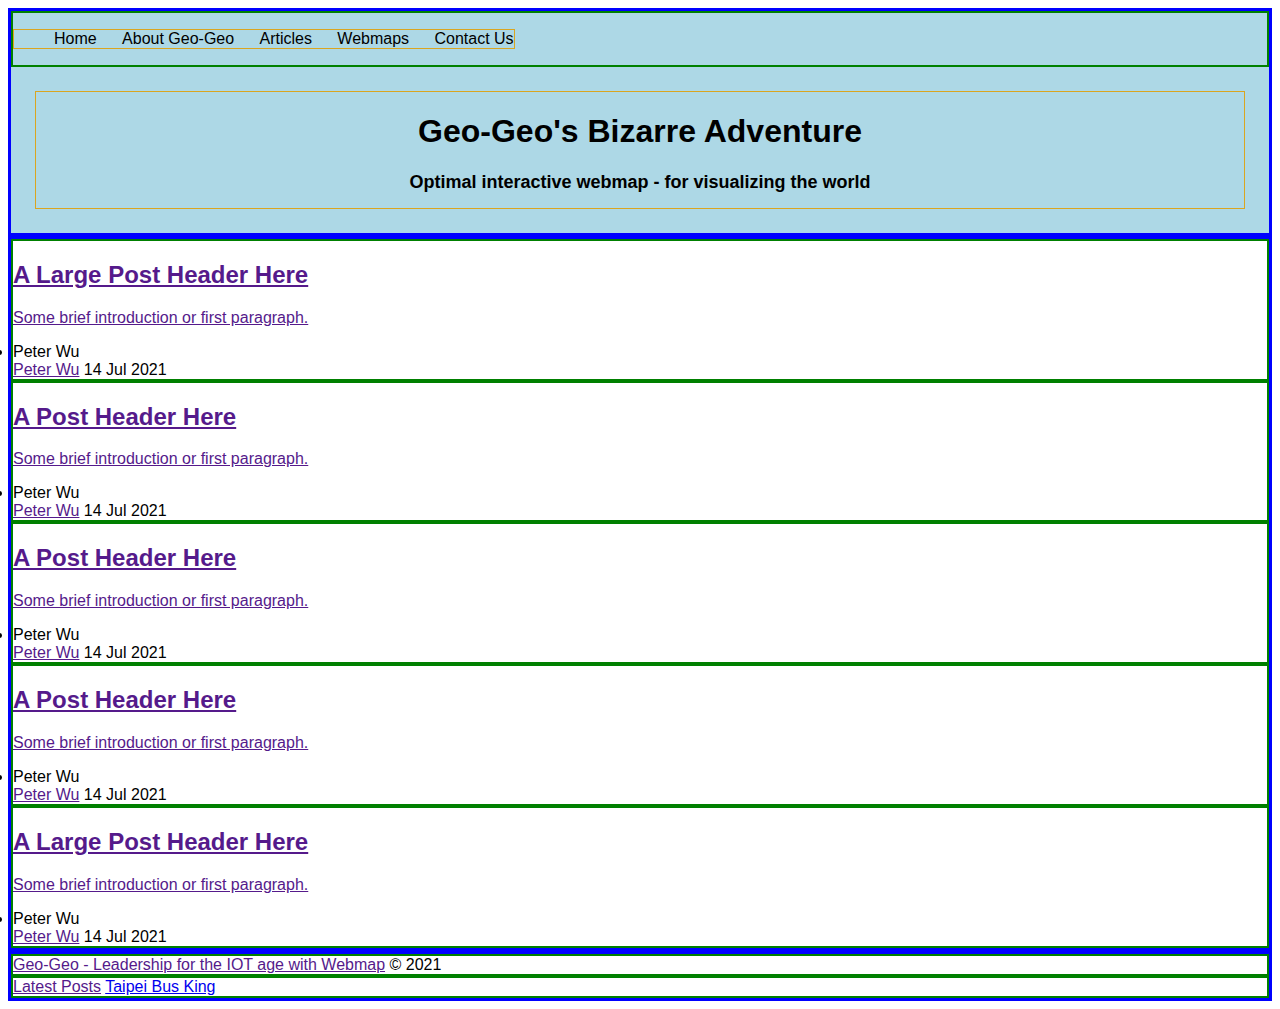
==== project_1/index.html @ 64abdf90 "Style website header" ====
<!DOCTYPE html>
<html lang="en">
<head>
    <meta charset="UTF-8">
    <meta http-equiv="X-UA-Compatible" content="IE=edge">
    <meta name="viewport" content="width=device-width, initial-scale=1.0">
    <title>Geo Painter</title>
    <link href="./style.css" type="text/css" rel="stylesheet">
    <!-- template: https://qstar.ai/--> 
</head>
<body>
    <header class="site-home-header">
        <div class="inner">
            <nav class="site-nav">
                <div class="site-nav-left-wrapper">
                    <ul class="nav">
                        <li>Home</li>
                        <li>About Geo-Geo</li>
                        <li>Articles</li>
                        <li>Webmaps</li>
                        <li>Contact Us</li>
                    </ul>
                </div>
                <div class="site-nav-right-wrapper"></div>
            </nav>
            <div class="site-header-content">
                <h1 class="site-title">
                    Geo-Geo's Bizarre Adventure
                    <!--or: <img src="" alt="" class="site-logo">--> 
                </h1>
                <h2 class="site-description">Optimal interactive webmap - for visualizing the world</h2>
            </div>
        </div>
    </header>
    <main>
        <div class="inner posts">
            <div class="post-feed">
                <article class="post-card post post-card-large">
                    <a href="" class="post-card-image-link"></a>
                    <a href="" class="post-card-content">
                        <a href="" class="post-card-content-link">
                            <header class="post-card-header">
                                <h2>A Large Post Header Here</h2>
                            </header>
                            <section class="post-card-excerpt">
                                <p>Some brief introduction or first paragraph.</p>
                            </section>
                        </a>
                        <footer class="post-card-meta">
                            <ui class="auther-list">
                                <li class="author-list-item">
                                    <div class="auther-name-tooltip">
                                        Peter Wu
                                    </div>
                                </li>
                            </ui>
                            <div class="post-card-byline-content">
                                <span>
                                    <a href="">Peter Wu</a>
                                </span>
                                <span class="post-card-byline-date">
                                    <time datetime="2021-07-14">14 Jul 2021</time>
                                </span>
                            </div>
                        </footer>
                    </a>
                </article>
                <article class="post-card post">
                    <a href="" class="post-card-image-link"></a>
                    <a href="" class="post-card-content">
                        <a href="" class="post-card-content-link">
                            <header class="post-card-header">
                                <h2>A Post Header Here</h2>
                            </header>
                            <section class="post-card-excerpt">
                                <p>Some brief introduction or first paragraph.</p>
                            </section>
                        </a>
                        <footer class="post-card-meta">
                            <ui class="auther-list">
                                <li class="author-list-item">
                                    <div class="auther-name-tooltip">
                                        Peter Wu
                                    </div>
                                </li>
                            </ui>
                            <div class="post-card-byline-content">
                                <span>
                                    <a href="">Peter Wu</a>
                                </span>
                                <span class="post-card-byline-date">
                                    <time datetime="2021-07-14">14 Jul 2021</time>
                                </span>
                            </div>
                        </footer>
                    </a>
                </article>
                <article class="post-card post">
                    <a href="" class="post-card-image-link"></a>
                    <a href="" class="post-card-content">
                        <a href="" class="post-card-content-link">
                            <header class="post-card-header">
                                <h2>A Post Header Here</h2>
                            </header>
                            <section class="post-card-excerpt">
                                <p>Some brief introduction or first paragraph.</p>
                            </section>
                        </a>
                        <footer class="post-card-meta">
                            <ui class="auther-list">
                                <li class="author-list-item">
                                    <div class="auther-name-tooltip">
                                        Peter Wu
                                    </div>
                                </li>
                            </ui>
                            <div class="post-card-byline-content">
                                <span>
                                    <a href="">Peter Wu</a>
                                </span>
                                <span class="post-card-byline-date">
                                    <time datetime="2021-07-14">14 Jul 2021</time>
                                </span>
                            </div>
                        </footer>
                    </a>
                </article>
                <article class="post-card post">
                    <a href="" class="post-card-image-link"></a>
                    <a href="" class="post-card-content">
                        <a href="" class="post-card-content-link">
                            <header class="post-card-header">
                                <h2>A Post Header Here</h2>
                            </header>
                            <section class="post-card-excerpt">
                                <p>Some brief introduction or first paragraph.</p>
                            </section>
                        </a>
                        <footer class="post-card-meta">
                            <ui class="auther-list">
                                <li class="author-list-item">
                                    <div class="auther-name-tooltip">
                                        Peter Wu
                                    </div>
                                </li>
                            </ui>
                            <div class="post-card-byline-content">
                                <span>
                                    <a href="">Peter Wu</a>
                                </span>
                                <span class="post-card-byline-date">
                                    <time datetime="2021-07-14">14 Jul 2021</time>
                                </span>
                            </div>
                        </footer>
                    </a>
                </article>
                <article class="post-card post post-card-large">
                    <a href="" class="post-card-image-link"></a>
                    <a href="" class="post-card-content">
                        <a href="" class="post-card-content-link">
                            <header class="post-card-header">
                                <h2>A Large Post Header Here</h2>
                            </header>
                            <section class="post-card-excerpt">
                                <p>Some brief introduction or first paragraph.</p>
                            </section>
                        </a>
                        <footer class="post-card-meta">
                            <ui class="auther-list">
                                <li class="author-list-item">
                                    <div class="auther-name-tooltip">
                                        Peter Wu
                                    </div>
                                </li>
                            </ui>
                            <div class="post-card-byline-content">
                                <span>
                                    <a href="">Peter Wu</a>
                                </span>
                                <span class="post-card-byline-date">
                                    <time datetime="2021-07-14">14 Jul 2021</time>
                                </span>
                            </div>
                        </footer>
                    </a>
                </article>

            </div>
        </div>
    </main>
    <div class="outer site-nav-main"></div>
    <footer class="site-footer outer">
        <div class="site-footer-contet inner">
            <section class="copyright">
                <a href="">Geo-Geo - Leadership for the IOT age with Webmap</a>
                © 2021
            </section>
            <nav class="site-footer nav">
                <a href="">Latest Posts</a>
                <a href="https://shihwen.github.io/bus-accessibility/" target="_blank" rel="noopener">Taipei Bus King</a>
            </nav>
        </div>
    </footer>
</body>
</html>
---- project_1/style.css ----
* {
    font-family: Helvetica, Arial, sans-serif;
    opacity: 1;
    box-sizing: border-box;
  }


header.site-home-header {
    
    border: 3px solid blue;
    background-color: lightblue;

}

nav.site-nav, div.site-header-content {
    border: 2px solid green;
}


ul.nav {
    width: 40%;
    font-size: ;
    border: 1px solid goldenrod;
    display: flex;
    justify-content: space-between;
    list-style-type: none;
}

div.site-header-content {
    display: block;
    border: 1px solid goldenrod;
    margin: 1.5em;
    text-align: center;
}

h2.site-description {
    font-size: 18px;
}




main {
    border: 3px solid blue;
}

article.post-card {
    border: 2px solid green;
}


footer.site-footer {
    border: 3px solid blue;
}

section.copyright, nav.site-footer {
    border: 2px solid green;
}
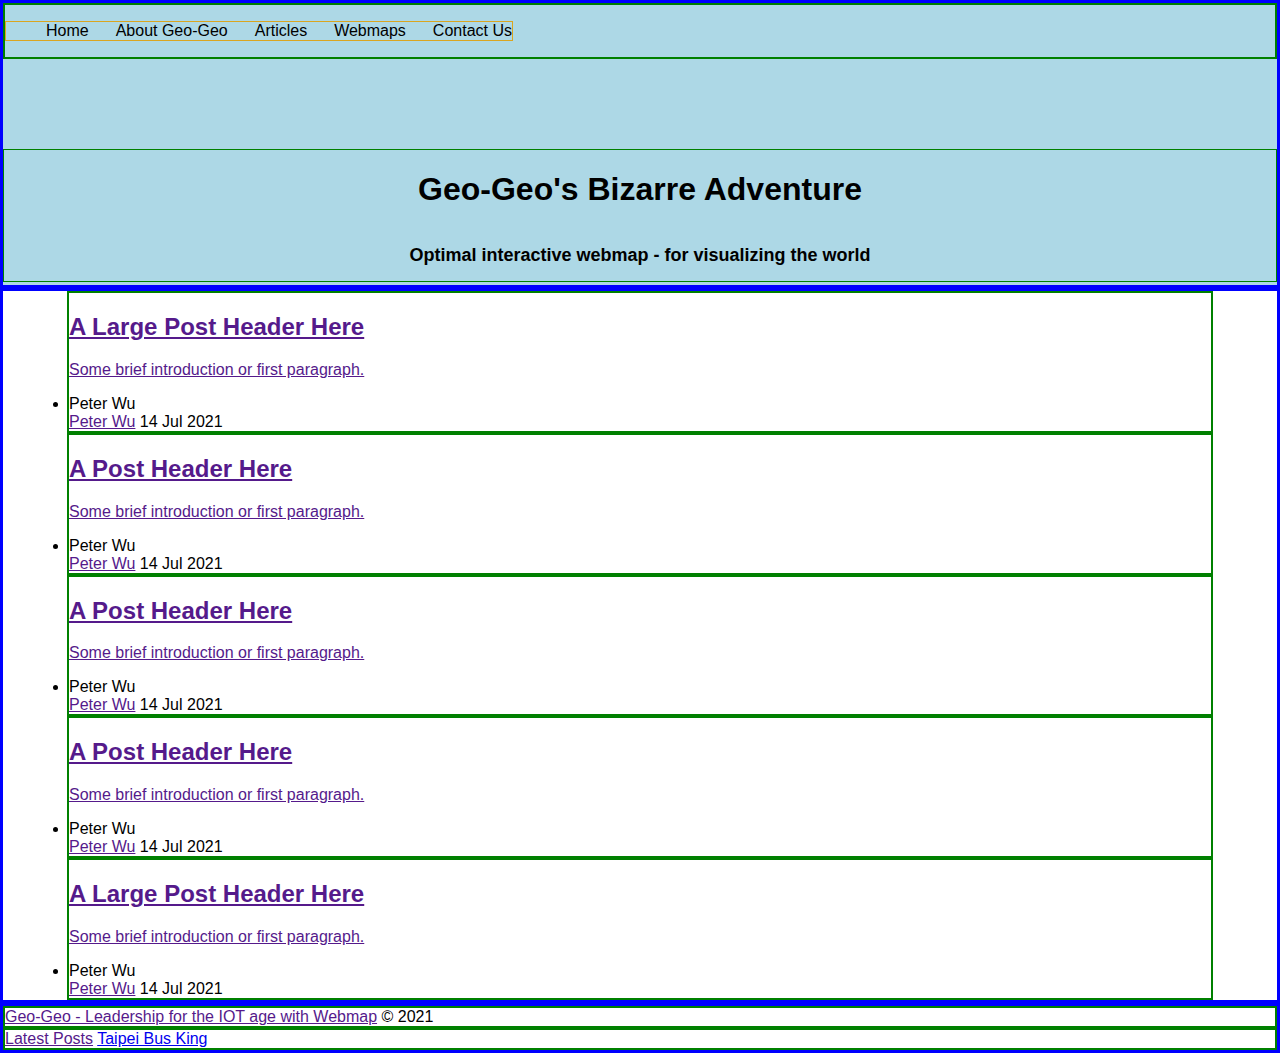
==== commit 73db44db: "feat: Add floating site-nav" ====
--- a/project_1/index.html
+++ b/project_1/index.html
@@ -189,7 +189,20 @@
             </div>
         </div>
     </main>
-    <div class="outer site-nav-main"></div>
+    <div class="outer site-nav-main">
+        <nav class="site-nav">
+            <div class="site-nav-left-wrapper">
+                <ul class="nav">
+                    <li>Home</li>
+                    <li>About Geo-Geo</li>
+                    <li>Articles</li>
+                    <li>Webmaps</li>
+                    <li>Contact Us</li>
+                </ul>
+            </div>
+            <div class="site-nav-right-wrapper"></div>
+        </nav>
+    </div>
     <footer class="site-footer outer">
         <div class="site-footer-contet inner">
             <section class="copyright">
--- a/project_1/style.css
+++ b/project_1/style.css
@@ -2,35 +2,62 @@
     font-family: Helvetica, Arial, sans-serif;
     opacity: 1;
     box-sizing: border-box;
+    z-index: 100;
   }
 
+body {
+    margin: 0;
+}
+
+main {
+    padding: 0 5%;
+}
 
 header.site-home-header {
-    
+    display: block;
+    position: relative;
+    align-items: center;
     border: 3px solid blue;
     background-color: lightblue;
+    height: 18em;
+    z-index: 1000;
 
 }
 
-nav.site-nav, div.site-header-content {
+
+nav.site-nav {
+    width: 100%;
     border: 2px solid green;
+}
+
+div.outer.site-nav-main {
+    width: 100%;
+    background-color: lightgreen;
+    position: fixed;
+    top: 0px;
+    left: 0px;
+    z-index: 100;
 }
 
 
 ul.nav {
     width: 40%;
-    font-size: ;
     border: 1px solid goldenrod;
     display: flex;
     justify-content: space-between;
     list-style-type: none;
 }
 
+
+
+
 div.site-header-content {
-    display: block;
-    border: 1px solid goldenrod;
-    margin: 1.5em;
-    text-align: center;
+    display: flex;
+    flex-direction: column;
+    align-items: center;
+    border: 1px solid green;
+    margin: 10vh 0;
+
 }
 
 h2.site-description {
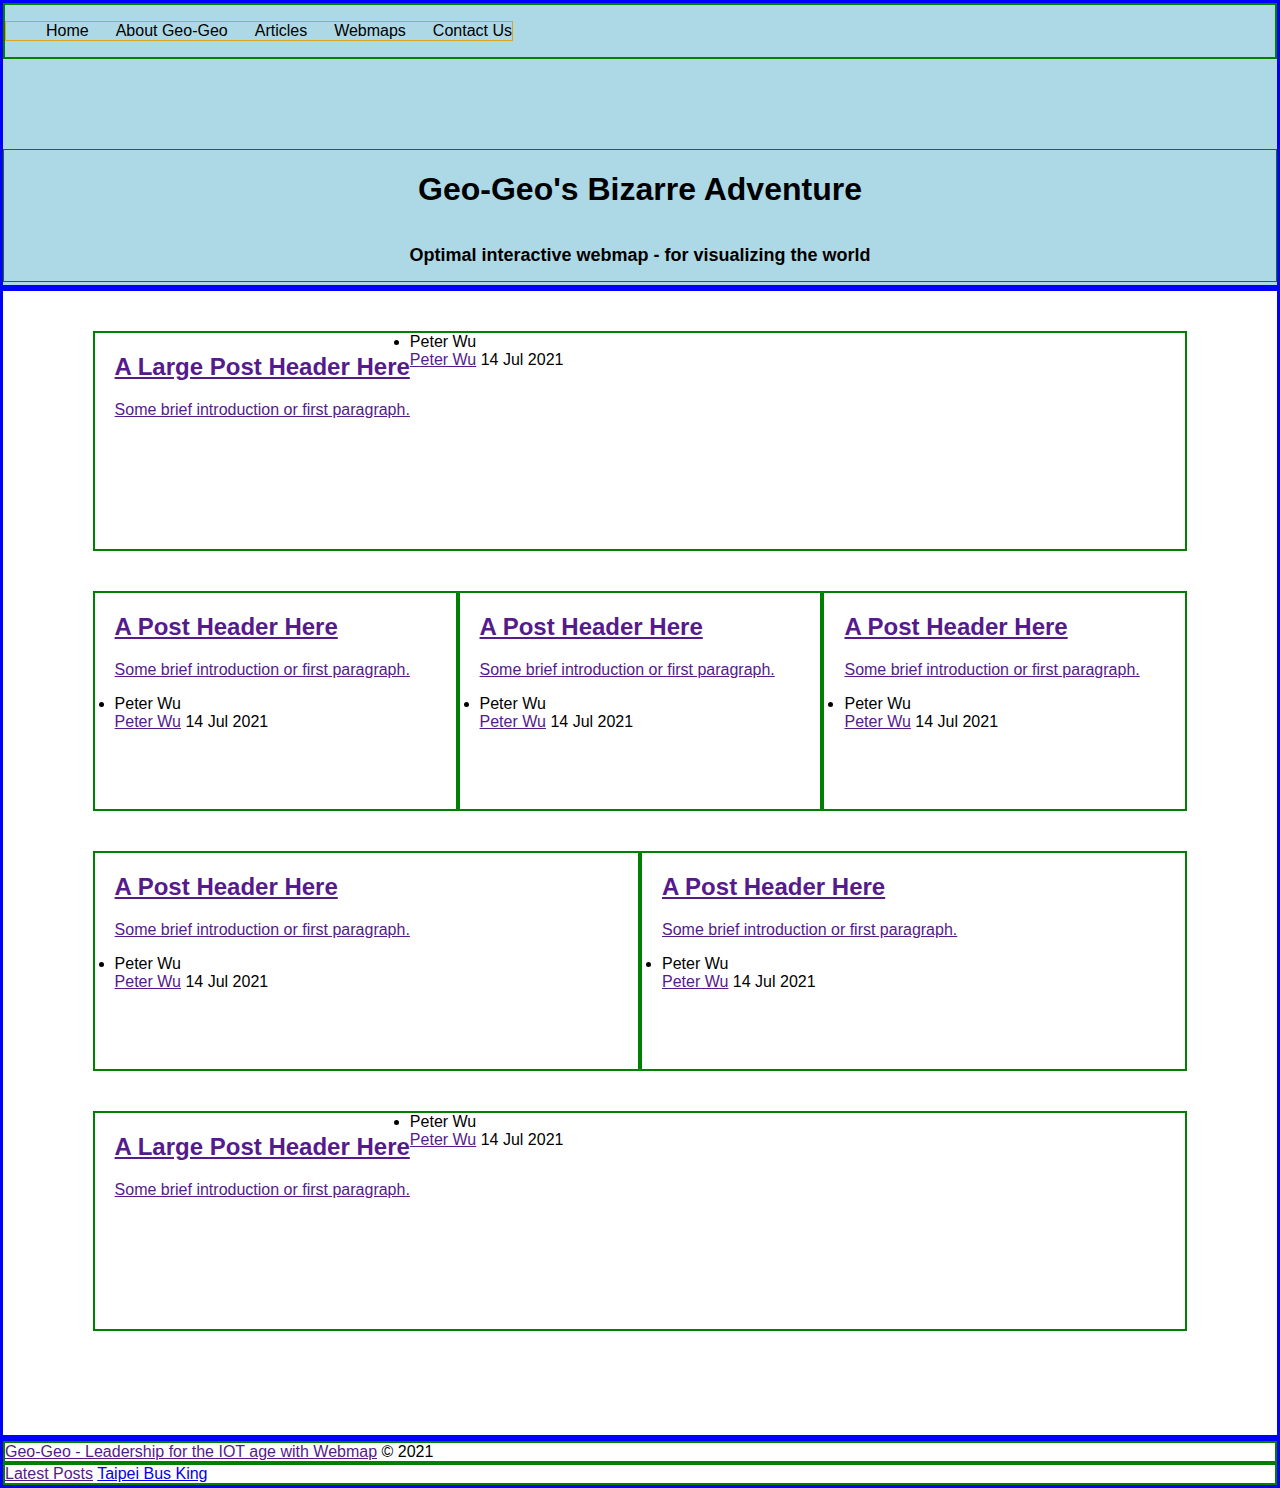
==== commit aa7c57ad: "feat: Main content layout design Blog post layout study with flexbox" ====
--- a/project_1/index.html
+++ b/project_1/index.html
@@ -155,6 +155,66 @@
                         </footer>
                     </a>
                 </article>
+                <article class="post-card post">
+                    <a href="" class="post-card-image-link"></a>
+                    <a href="" class="post-card-content">
+                        <a href="" class="post-card-content-link">
+                            <header class="post-card-header">
+                                <h2>A Post Header Here</h2>
+                            </header>
+                            <section class="post-card-excerpt">
+                                <p>Some brief introduction or first paragraph.</p>
+                            </section>
+                        </a>
+                        <footer class="post-card-meta">
+                            <ui class="auther-list">
+                                <li class="author-list-item">
+                                    <div class="auther-name-tooltip">
+                                        Peter Wu
+                                    </div>
+                                </li>
+                            </ui>
+                            <div class="post-card-byline-content">
+                                <span>
+                                    <a href="">Peter Wu</a>
+                                </span>
+                                <span class="post-card-byline-date">
+                                    <time datetime="2021-07-14">14 Jul 2021</time>
+                                </span>
+                            </div>
+                        </footer>
+                    </a>
+                </article>
+                <article class="post-card post">
+                    <a href="" class="post-card-image-link"></a>
+                    <a href="" class="post-card-content">
+                        <a href="" class="post-card-content-link">
+                            <header class="post-card-header">
+                                <h2>A Post Header Here</h2>
+                            </header>
+                            <section class="post-card-excerpt">
+                                <p>Some brief introduction or first paragraph.</p>
+                            </section>
+                        </a>
+                        <footer class="post-card-meta">
+                            <ui class="auther-list">
+                                <li class="author-list-item">
+                                    <div class="auther-name-tooltip">
+                                        Peter Wu
+                                    </div>
+                                </li>
+                            </ui>
+                            <div class="post-card-byline-content">
+                                <span>
+                                    <a href="">Peter Wu</a>
+                                </span>
+                                <span class="post-card-byline-date">
+                                    <time datetime="2021-07-14">14 Jul 2021</time>
+                                </span>
+                            </div>
+                        </footer>
+                    </a>
+                </article>
                 <article class="post-card post post-card-large">
                     <a href="" class="post-card-image-link"></a>
                     <a href="" class="post-card-content">
@@ -185,6 +245,7 @@
                         </footer>
                     </a>
                 </article>
+
 
             </div>
         </div>
--- a/project_1/style.css
+++ b/project_1/style.css
@@ -9,9 +9,7 @@
     margin: 0;
 }
 
-main {
-    padding: 0 5%;
-}
+/*================= header =====================*/
 
 header.site-home-header {
     display: block;
@@ -23,7 +21,6 @@
     z-index: 1000;
 
 }
-
 
 nav.site-nav {
     width: 100%;
@@ -48,9 +45,6 @@
     list-style-type: none;
 }
 
-
-
-
 div.site-header-content {
     display: flex;
     flex-direction: column;
@@ -64,17 +58,50 @@
     font-size: 18px;
 }
 
-
-
+/*================= main =====================*/
 
 main {
     border: 3px solid blue;
+    position: relative;
+    padding: 0 7%;
+    display: block;
 }
+
+.post-card, .post-feed{
+    position: relative;
+    display: flex;
+}
+
+.post-card {
+    flex: 1 1 301px;
+    flex-direction: column;
+    overflow: hidden;
+    margin: 0 0 40px;
+    padding: 0 20px 40px;
+    min-height: 220px;
+    border-bottom: 1px solid #eaeff1;
+    background-size: cover;
+}
+
+
+.post-card-large {
+    flex: 1 1 100%;
+    flex-direction: row;
+}
+
+
+.post-feed {
+    flex-wrap: wrap;
+    padding: 40px 0 5vw;
+}
+
 
 article.post-card {
     border: 2px solid green;
 }
 
+
+/*================= footer =====================*/
 
 footer.site-footer {
     border: 3px solid blue;
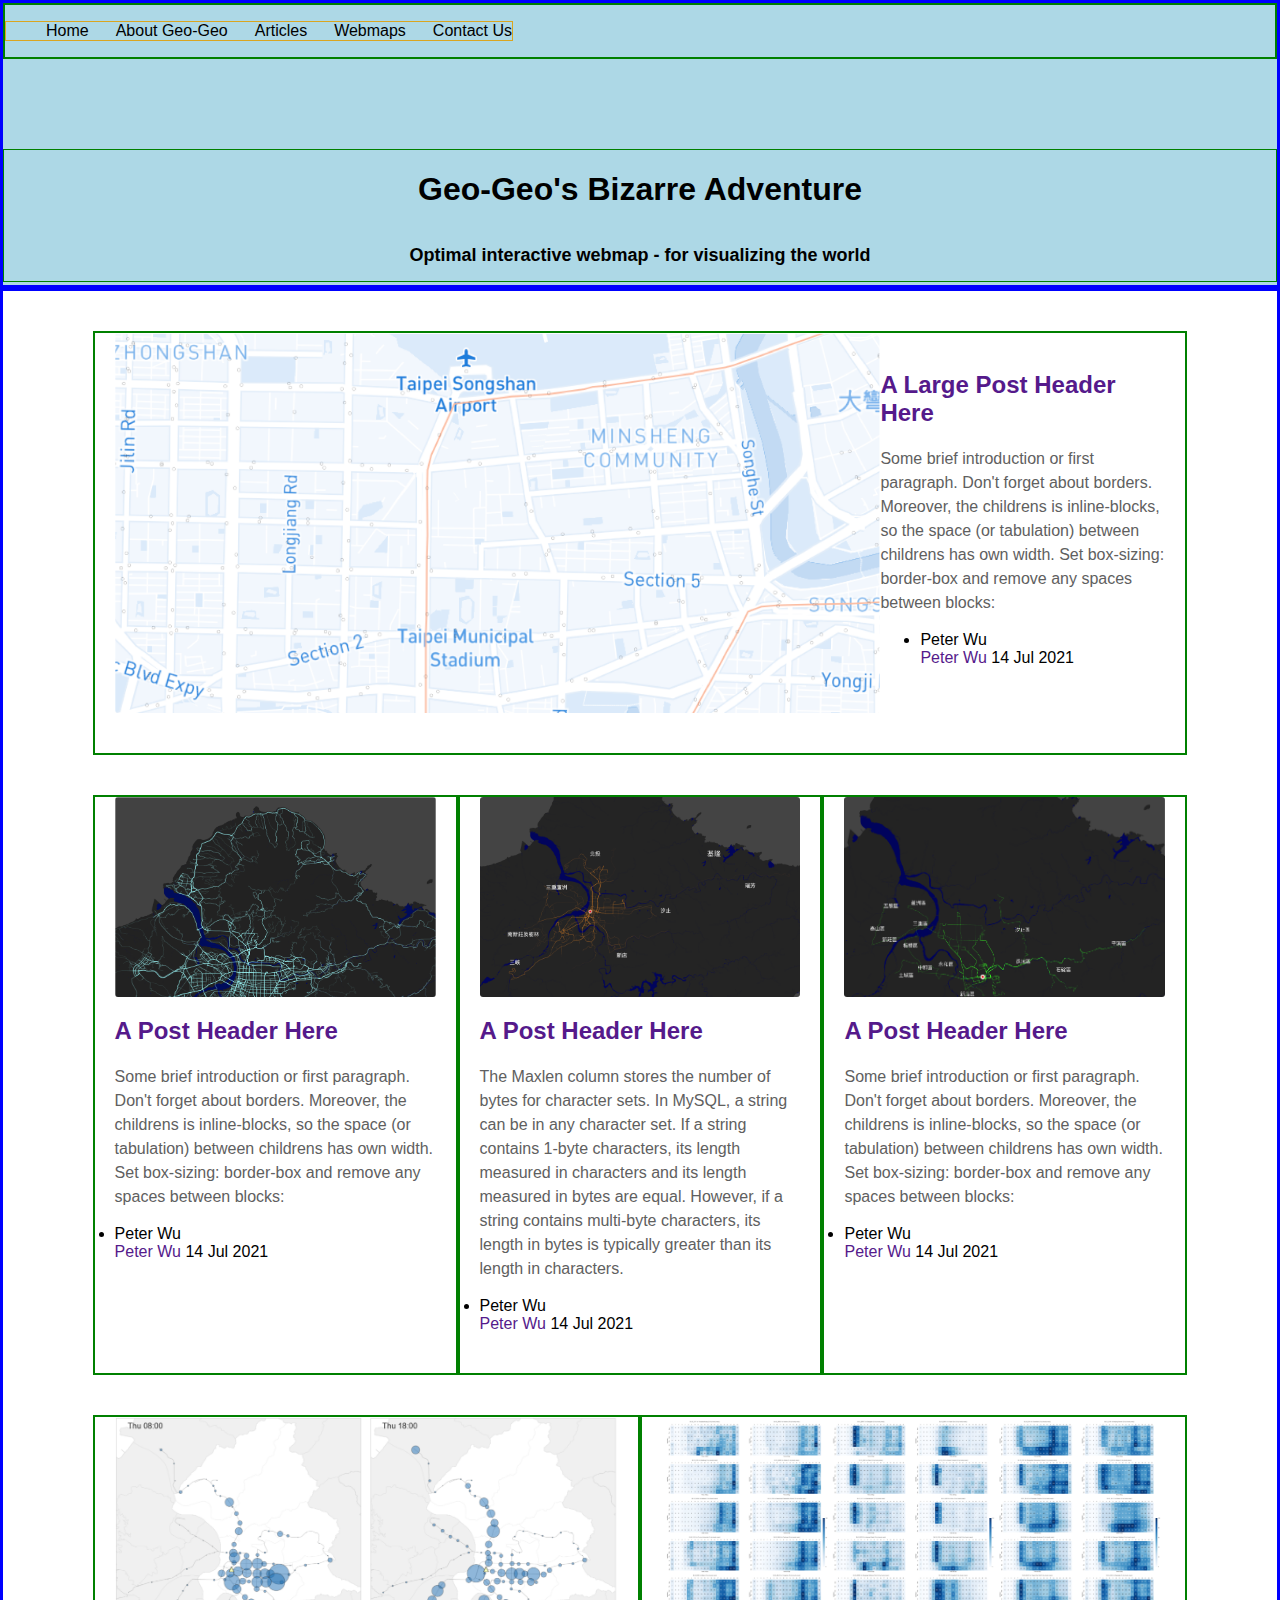
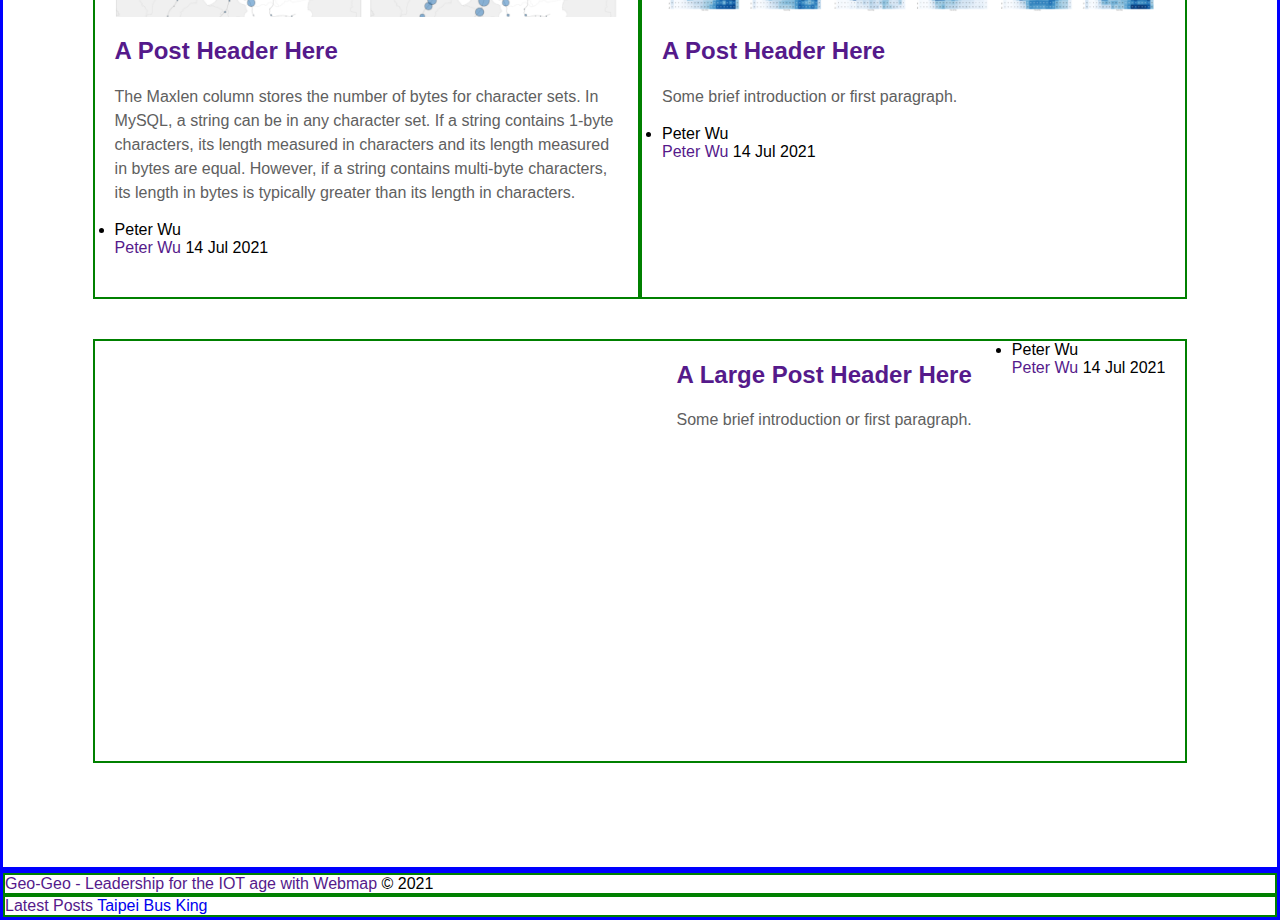
==== commit e4ea6a28: "feat: Main content layout design" ====
--- a/project_1/index.html
+++ b/project_1/index.html
@@ -36,157 +36,206 @@
         <div class="inner posts">
             <div class="post-feed">
                 <article class="post-card post post-card-large">
-                    <a href="" class="post-card-image-link"></a>
+                    <a href="" class="post-card-image-link">
+                        <img src="img/ex_img4.png" alt="taipei-bus" class="post-card-image">
+                    </a>
+                    <div href="" class="post-card-content">
+                        <a href="" class="post-card-content-link">
+                            <header class="post-card-header">
+                                <h2>A Large Post Header Here</h2>
+                            </header>
+                            <section class="post-card-excerpt">
+                                <p>
+                                    Some brief introduction or first paragraph. 
+                                    Don't forget about borders. 
+                                    Moreover, the childrens is inline-blocks, 
+                                    so the space (or tabulation) between childrens has own width. 
+                                    Set box-sizing: border-box and remove any spaces between blocks:
+                                </p>
+                            </section>
+                        </a>
+                        <footer class="post-card-meta">
+                            <ui class="auther-list">
+                                <li class="author-list-item">
+                                    <div class="auther-name-tooltip">
+                                        Peter Wu
+                                    </div>
+                                </li>
+                            </ui>
+                            <div class="post-card-byline-content">
+                                <span>
+                                    <a href="">Peter Wu</a>
+                                </span>
+                                <span class="post-card-byline-date">
+                                    <time datetime="2021-07-14">14 Jul 2021</time>
+                                </span>
+                            </div>
+                        </footer>
+                    </div>
+                </article>
+                <article class="post-card post">
+                    <a href="" class="post-card-image-link">
+                        <img src="img/ex_img1.png" alt="taipei-bus" class="post-card-image">
+                    </a>
+                    <div href="" class="post-card-content">
+                        <a href="" class="post-card-content-link">
+                            <header class="post-card-header">
+                                <h2>A Post Header Here</h2>
+                            </header>
+                            <section class="post-card-excerpt">
+                                <p>
+                                    Some brief introduction or first paragraph. 
+                                    Don't forget about borders. 
+                                    Moreover, the childrens is inline-blocks, 
+                                    so the space (or tabulation) between childrens has own width. 
+                                    Set box-sizing: border-box and remove any spaces between blocks:
+                                </p>
+                            </section>
+                        </a>
+                        <footer class="post-card-meta">
+                            <ui class="auther-list">
+                                <li class="author-list-item">
+                                    <div class="auther-name-tooltip">
+                                        Peter Wu
+                                    </div>
+                                </li>
+                            </ui>
+                            <div class="post-card-byline-content">
+                                <span>
+                                    <a href="">Peter Wu</a>
+                                </span>
+                                <span class="post-card-byline-date">
+                                    <time datetime="2021-07-14">14 Jul 2021</time>
+                                </span>
+                            </div>
+                        </footer>
+                    </div>
+                </article>
+
+
+
+
+
+                
+                <article class="post-card post">
+                    <a href="" class="post-card-image-link">
+                        <img src="img/ex_img2.png" alt="taipei-bus" class="post-card-image">
+                    </a>
+                    <div href="" class="post-card-content">
+                        <a href="" class="post-card-content-link">
+                            <header class="post-card-header">
+                                <h2>A Post Header Here</h2>
+                            </header>
+                            <section class="post-card-excerpt">
+                                <p>
+                                    The Maxlen column stores the number of bytes for character sets. 
+                                    In MySQL, a string can be in any character set. 
+                                    If a string contains 1-byte characters, 
+                                    its length measured in characters and its length measured in bytes are equal. 
+                                    However, if a string contains multi-byte characters, 
+                                    its length in bytes is typically greater than its length in characters.
+                                </p>
+                            </section>
+                        </a>
+                        <footer class="post-card-meta">
+                            <ui class="auther-list">
+                                <li class="author-list-item">
+                                    <div class="auther-name-tooltip">
+                                        Peter Wu
+                                    </div>
+                                </li>
+                            </ui>
+                            <div class="post-card-byline-content">
+                                <span>
+                                    <a href="">Peter Wu</a>
+                                </span>
+                                <span class="post-card-byline-date">
+                                    <time datetime="2021-07-14">14 Jul 2021</time>
+                                </span>
+                            </div>
+                        </footer>
+                    </div>
+                </article>
+                <article class="post-card post">
+                    <a href="" class="post-card-image-link">
+                        <img src="img/ex_img3.png" alt="taipei-bus" class="post-card-image">
+                    </a>
+                    <div href="" class="post-card-content">
+                        <a href="" class="post-card-content-link">
+                            <header class="post-card-header">
+                                <h2>A Post Header Here</h2>
+                            </header>
+                            <section class="post-card-excerpt">
+                                <p>Some brief introduction or first paragraph. 
+                                    Don't forget about borders. 
+                                    Moreover, the childrens is inline-blocks, 
+                                    so the space (or tabulation) between childrens has own width. 
+                                    Set box-sizing: border-box and remove any spaces between blocks:
+                                </p>
+                            </section>
+                        </a>
+                        <footer class="post-card-meta">
+                            <ui class="auther-list">
+                                <li class="author-list-item">
+                                    <div class="auther-name-tooltip">
+                                        Peter Wu
+                                    </div>
+                                </li>
+                            </ui>
+                            <div class="post-card-byline-content">
+                                <span>
+                                    <a href="">Peter Wu</a>
+                                </span>
+                                <span class="post-card-byline-date">
+                                    <time datetime="2021-07-14">14 Jul 2021</time>
+                                </span>
+                            </div>
+                        </footer>
+                    </div>
+                </article>
+                <article class="post-card post">
+                    <a href="" class="post-card-image-link">
+                        <img src="img/ex_img5.png" alt="taipei-bus" class="post-card-image">
+                    </a>
                     <a href="" class="post-card-content">
                         <a href="" class="post-card-content-link">
                             <header class="post-card-header">
-                                <h2>A Large Post Header Here</h2>
-                            </header>
-                            <section class="post-card-excerpt">
-                                <p>Some brief introduction or first paragraph.</p>
-                            </section>
-                        </a>
-                        <footer class="post-card-meta">
-                            <ui class="auther-list">
-                                <li class="author-list-item">
-                                    <div class="auther-name-tooltip">
-                                        Peter Wu
-                                    </div>
-                                </li>
-                            </ui>
-                            <div class="post-card-byline-content">
-                                <span>
-                                    <a href="">Peter Wu</a>
-                                </span>
-                                <span class="post-card-byline-date">
-                                    <time datetime="2021-07-14">14 Jul 2021</time>
-                                </span>
-                            </div>
-                        </footer>
-                    </a>
-                </article>
-                <article class="post-card post">
-                    <a href="" class="post-card-image-link"></a>
-                    <a href="" class="post-card-content">
-                        <a href="" class="post-card-content-link">
-                            <header class="post-card-header">
-                                <h2>A Post Header Here</h2>
-                            </header>
-                            <section class="post-card-excerpt">
-                                <p>Some brief introduction or first paragraph.</p>
-                            </section>
-                        </a>
-                        <footer class="post-card-meta">
-                            <ui class="auther-list">
-                                <li class="author-list-item">
-                                    <div class="auther-name-tooltip">
-                                        Peter Wu
-                                    </div>
-                                </li>
-                            </ui>
-                            <div class="post-card-byline-content">
-                                <span>
-                                    <a href="">Peter Wu</a>
-                                </span>
-                                <span class="post-card-byline-date">
-                                    <time datetime="2021-07-14">14 Jul 2021</time>
-                                </span>
-                            </div>
-                        </footer>
-                    </a>
-                </article>
-                <article class="post-card post">
-                    <a href="" class="post-card-image-link"></a>
-                    <a href="" class="post-card-content">
-                        <a href="" class="post-card-content-link">
-                            <header class="post-card-header">
-                                <h2>A Post Header Here</h2>
-                            </header>
-                            <section class="post-card-excerpt">
-                                <p>Some brief introduction or first paragraph.</p>
-                            </section>
-                        </a>
-                        <footer class="post-card-meta">
-                            <ui class="auther-list">
-                                <li class="author-list-item">
-                                    <div class="auther-name-tooltip">
-                                        Peter Wu
-                                    </div>
-                                </li>
-                            </ui>
-                            <div class="post-card-byline-content">
-                                <span>
-                                    <a href="">Peter Wu</a>
-                                </span>
-                                <span class="post-card-byline-date">
-                                    <time datetime="2021-07-14">14 Jul 2021</time>
-                                </span>
-                            </div>
-                        </footer>
-                    </a>
-                </article>
-                <article class="post-card post">
-                    <a href="" class="post-card-image-link"></a>
-                    <a href="" class="post-card-content">
-                        <a href="" class="post-card-content-link">
-                            <header class="post-card-header">
-                                <h2>A Post Header Here</h2>
-                            </header>
-                            <section class="post-card-excerpt">
-                                <p>Some brief introduction or first paragraph.</p>
-                            </section>
-                        </a>
-                        <footer class="post-card-meta">
-                            <ui class="auther-list">
-                                <li class="author-list-item">
-                                    <div class="auther-name-tooltip">
-                                        Peter Wu
-                                    </div>
-                                </li>
-                            </ui>
-                            <div class="post-card-byline-content">
-                                <span>
-                                    <a href="">Peter Wu</a>
-                                </span>
-                                <span class="post-card-byline-date">
-                                    <time datetime="2021-07-14">14 Jul 2021</time>
-                                </span>
-                            </div>
-                        </footer>
-                    </a>
-                </article>
-                <article class="post-card post">
-                    <a href="" class="post-card-image-link"></a>
-                    <a href="" class="post-card-content">
-                        <a href="" class="post-card-content-link">
-                            <header class="post-card-header">
-                                <h2>A Post Header Here</h2>
-                            </header>
-                            <section class="post-card-excerpt">
-                                <p>Some brief introduction or first paragraph.</p>
-                            </section>
-                        </a>
-                        <footer class="post-card-meta">
-                            <ui class="auther-list">
-                                <li class="author-list-item">
-                                    <div class="auther-name-tooltip">
-                                        Peter Wu
-                                    </div>
-                                </li>
-                            </ui>
-                            <div class="post-card-byline-content">
-                                <span>
-                                    <a href="">Peter Wu</a>
-                                </span>
-                                <span class="post-card-byline-date">
-                                    <time datetime="2021-07-14">14 Jul 2021</time>
-                                </span>
-                            </div>
-                        </footer>
-                    </a>
-                </article>
-                <article class="post-card post">
-                    <a href="" class="post-card-image-link"></a>
+                                <h2>A Post Header Here</h2>
+                            </header>
+                            <section class="post-card-excerpt">
+                                <p>
+                                    The Maxlen column stores the number of bytes for character sets. 
+                                    In MySQL, a string can be in any character set. 
+                                    If a string contains 1-byte characters, 
+                                    its length measured in characters and its length measured in bytes are equal. 
+                                    However, if a string contains multi-byte characters, 
+                                    its length in bytes is typically greater than its length in characters.
+                                </p>
+                            </section>
+                        </a>
+                        <footer class="post-card-meta">
+                            <ui class="auther-list">
+                                <li class="author-list-item">
+                                    <div class="auther-name-tooltip">
+                                        Peter Wu
+                                    </div>
+                                </li>
+                            </ui>
+                            <div class="post-card-byline-content">
+                                <span>
+                                    <a href="">Peter Wu</a>
+                                </span>
+                                <span class="post-card-byline-date">
+                                    <time datetime="2021-07-14">14 Jul 2021</time>
+                                </span>
+                            </div>
+                        </footer>
+                    </a>
+                </article>
+                <article class="post-card post">
+                    <a href="" class="post-card-image-link">
+                        <img src="img/ex_img6.png" alt="taipei-bus" class="post-card-image">
+                    </a>
                     <a href="" class="post-card-content">
                         <a href="" class="post-card-content-link">
                             <header class="post-card-header">
--- a/project_1/style.css
+++ b/project_1/style.css
@@ -7,6 +7,10 @@
 
 body {
     margin: 0;
+}
+
+a, a:hover, a:active, a:visited, a:focus {
+    text-decoration: none;
 }
 
 /*================= header =====================*/
@@ -83,21 +87,56 @@
     background-size: cover;
 }
 
-
 .post-card-large {
     flex: 1 1 100%;
     flex-direction: row;
+    padding-bottom: 40px;
+    min-height: 280px;
 }
-
 
 .post-feed {
     flex-wrap: wrap;
     padding: 40px 0 5vw;
 }
 
-
 article.post-card {
     border: 2px solid green;
+}
+
+.post-card-image-link {
+    height: 200px;
+    position: relative;
+    display: block;
+    overflow: hidden;
+    border-radius: 3px;   
+}
+
+.post-card-image {
+    width: 100%;
+
+    object-fit: cover;
+}
+
+.post-card-excerpt p {
+    color: rgb(96, 96, 96);
+    line-height: 1.5em;    
+}
+
+.post-card-large .post-card-image-link {
+    position: relative;
+    flex: 1 1 auto;
+    margin-bottom: 0;
+    min-height: 380px;
+}
+
+.post-card-large .post-card-content {
+    flex: 0 1 361px;
+    justify-content: center;
+}
+
+.post-card-large .post-card-content-link,
+.post-card-large .post-card-meta {
+    padding: 0 0 0  40px;
 }
 
 
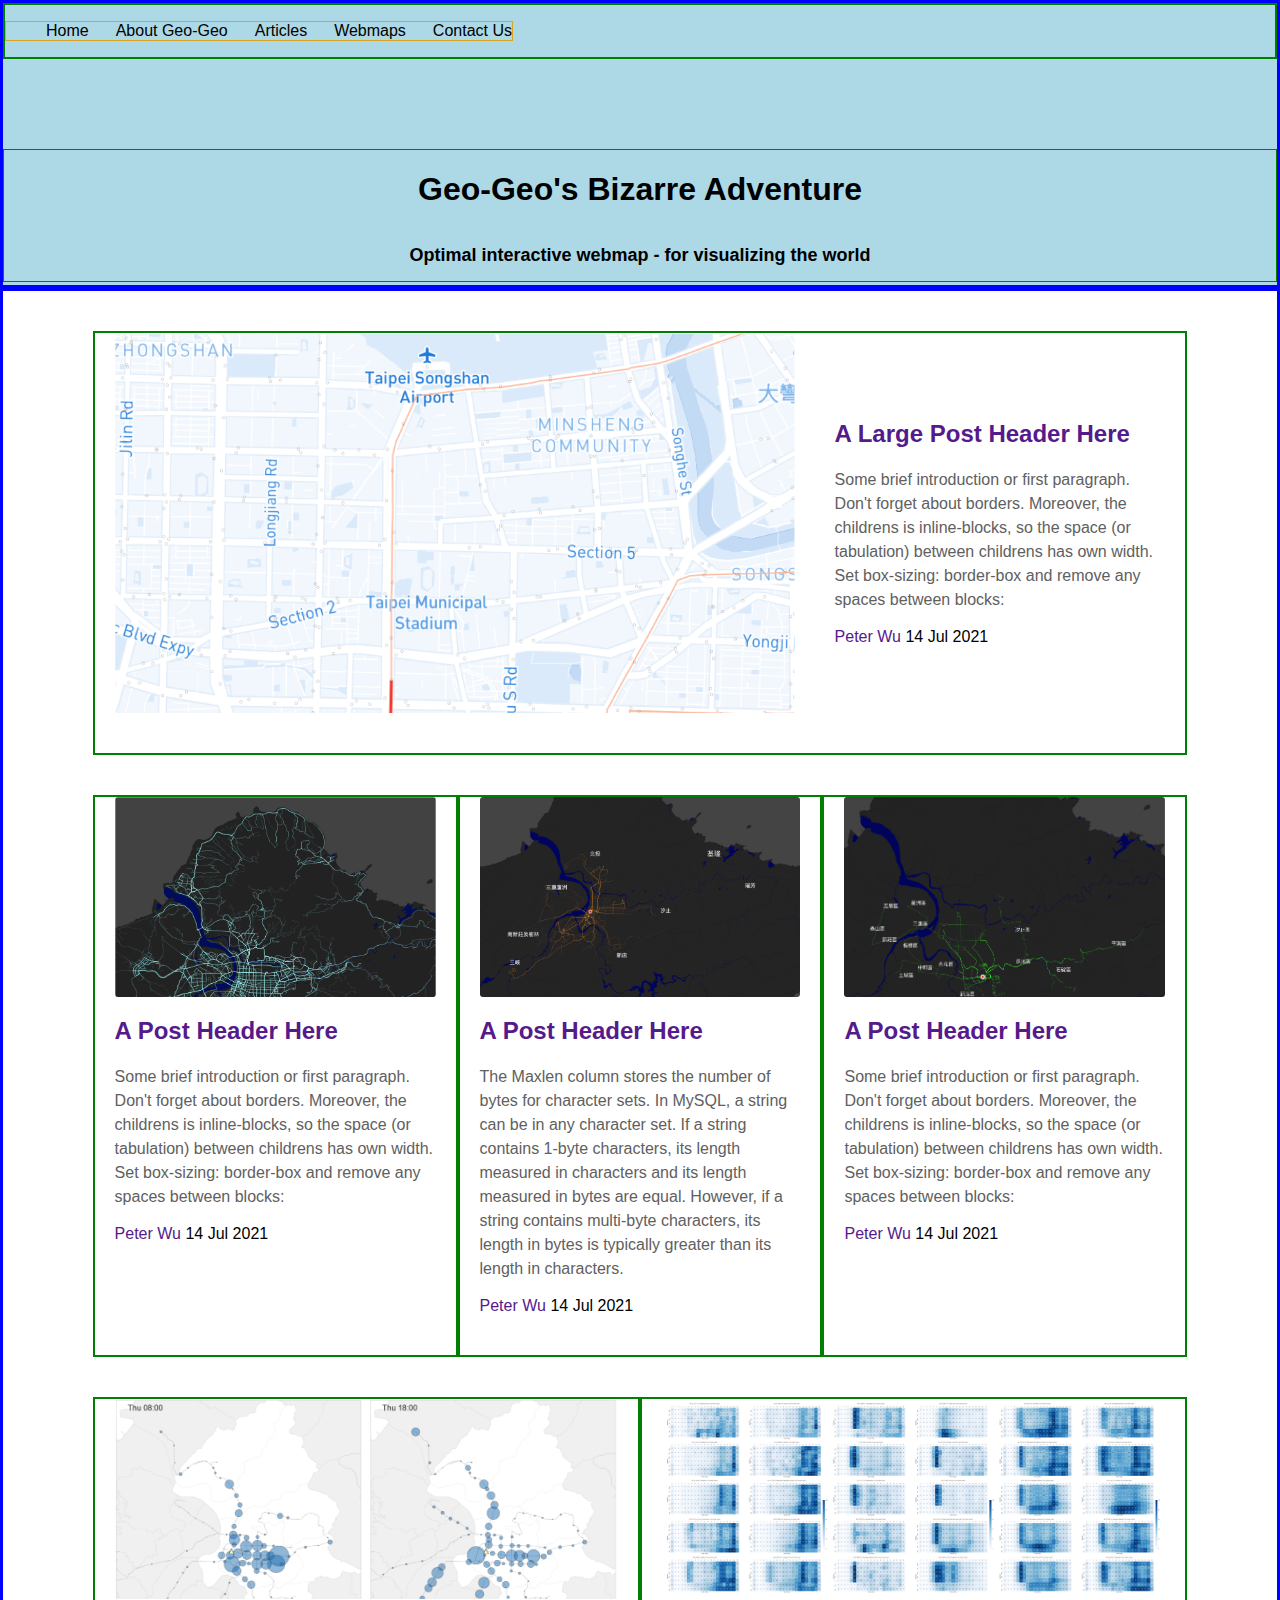
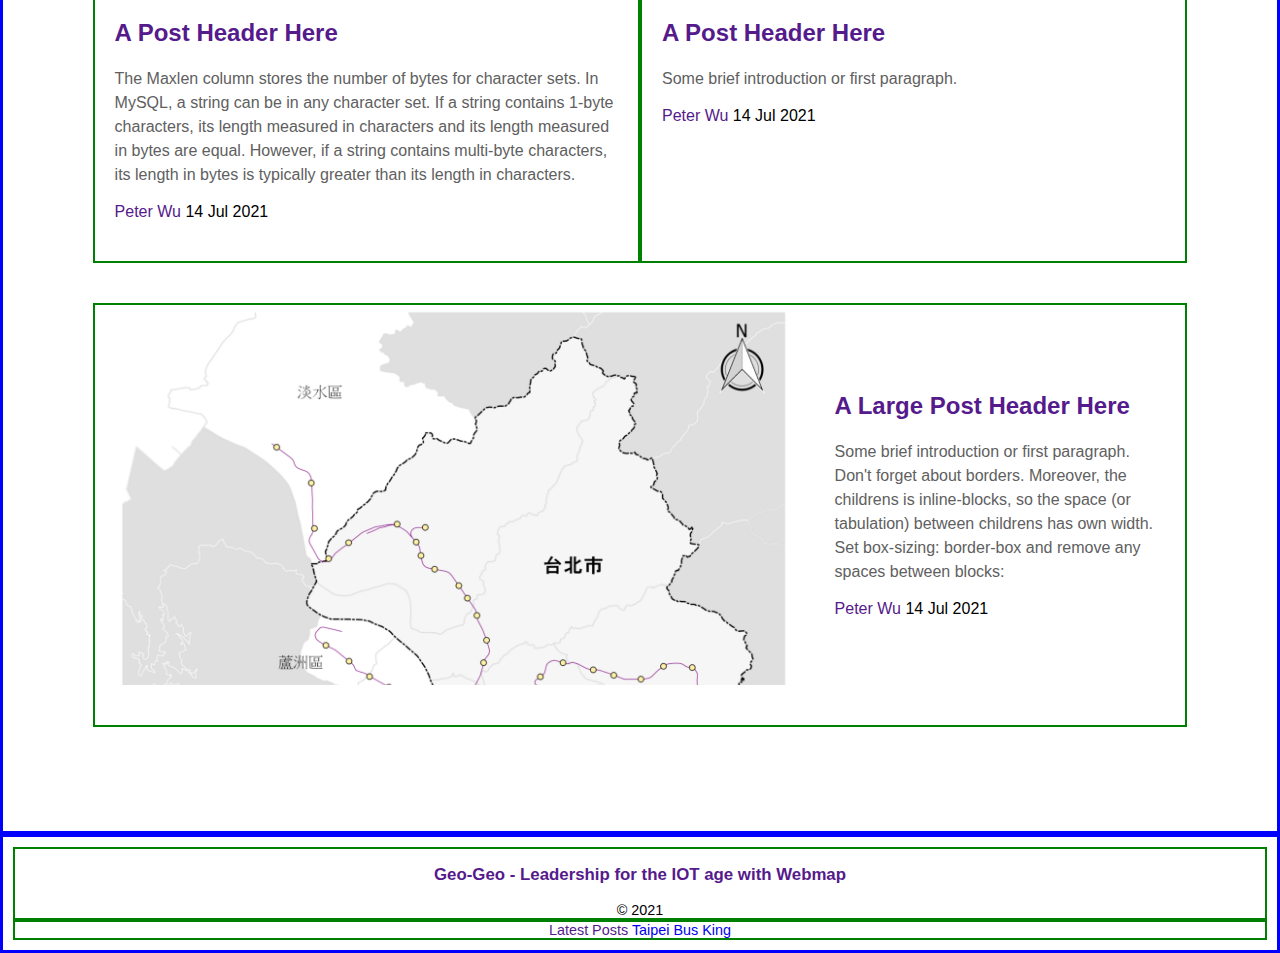
==== commit 186e5d95: "1. Adjust large post card layout 2. Separate css file into 4 parts: style, header, main and footer" ====
--- a/project_1/index.html
+++ b/project_1/index.html
@@ -55,13 +55,6 @@
                             </section>
                         </a>
                         <footer class="post-card-meta">
-                            <ui class="auther-list">
-                                <li class="author-list-item">
-                                    <div class="auther-name-tooltip">
-                                        Peter Wu
-                                    </div>
-                                </li>
-                            </ui>
                             <div class="post-card-byline-content">
                                 <span>
                                     <a href="">Peter Wu</a>
@@ -93,30 +86,17 @@
                             </section>
                         </a>
                         <footer class="post-card-meta">
-                            <ui class="auther-list">
-                                <li class="author-list-item">
-                                    <div class="auther-name-tooltip">
-                                        Peter Wu
-                                    </div>
-                                </li>
-                            </ui>
-                            <div class="post-card-byline-content">
-                                <span>
-                                    <a href="">Peter Wu</a>
-                                </span>
-                                <span class="post-card-byline-date">
-                                    <time datetime="2021-07-14">14 Jul 2021</time>
-                                </span>
-                            </div>
-                        </footer>
-                    </div>
-                </article>
-
-
-
-
-
-                
+                            <div class="post-card-byline-content">
+                                <span>
+                                    <a href="">Peter Wu</a>
+                                </span>
+                                <span class="post-card-byline-date">
+                                    <time datetime="2021-07-14">14 Jul 2021</time>
+                                </span>
+                            </div>
+                        </footer>
+                    </div>
+                </article>                
                 <article class="post-card post">
                     <a href="" class="post-card-image-link">
                         <img src="img/ex_img2.png" alt="taipei-bus" class="post-card-image">
@@ -138,13 +118,6 @@
                             </section>
                         </a>
                         <footer class="post-card-meta">
-                            <ui class="auther-list">
-                                <li class="author-list-item">
-                                    <div class="auther-name-tooltip">
-                                        Peter Wu
-                                    </div>
-                                </li>
-                            </ui>
                             <div class="post-card-byline-content">
                                 <span>
                                     <a href="">Peter Wu</a>
@@ -175,13 +148,6 @@
                             </section>
                         </a>
                         <footer class="post-card-meta">
-                            <ui class="auther-list">
-                                <li class="author-list-item">
-                                    <div class="auther-name-tooltip">
-                                        Peter Wu
-                                    </div>
-                                </li>
-                            </ui>
                             <div class="post-card-byline-content">
                                 <span>
                                     <a href="">Peter Wu</a>
@@ -214,13 +180,6 @@
                             </section>
                         </a>
                         <footer class="post-card-meta">
-                            <ui class="auther-list">
-                                <li class="author-list-item">
-                                    <div class="auther-name-tooltip">
-                                        Peter Wu
-                                    </div>
-                                </li>
-                            </ui>
                             <div class="post-card-byline-content">
                                 <span>
                                     <a href="">Peter Wu</a>
@@ -236,7 +195,7 @@
                     <a href="" class="post-card-image-link">
                         <img src="img/ex_img6.png" alt="taipei-bus" class="post-card-image">
                     </a>
-                    <a href="" class="post-card-content">
+                    <div href="" class="post-card-content">
                         <a href="" class="post-card-content-link">
                             <header class="post-card-header">
                                 <h2>A Post Header Here</h2>
@@ -246,53 +205,47 @@
                             </section>
                         </a>
                         <footer class="post-card-meta">
-                            <ui class="auther-list">
-                                <li class="author-list-item">
-                                    <div class="auther-name-tooltip">
-                                        Peter Wu
-                                    </div>
-                                </li>
-                            </ui>
-                            <div class="post-card-byline-content">
-                                <span>
-                                    <a href="">Peter Wu</a>
-                                </span>
-                                <span class="post-card-byline-date">
-                                    <time datetime="2021-07-14">14 Jul 2021</time>
-                                </span>
-                            </div>
-                        </footer>
-                    </a>
+                            <div class="post-card-byline-content">
+                                <span>
+                                    <a href="">Peter Wu</a>
+                                </span>
+                                <span class="post-card-byline-date">
+                                    <time datetime="2021-07-14">14 Jul 2021</time>
+                                </span>
+                            </div>
+                        </footer>
+                    </div>
                 </article>
                 <article class="post-card post post-card-large">
-                    <a href="" class="post-card-image-link"></a>
-                    <a href="" class="post-card-content">
+                    <a href="" class="post-card-image-link">
+                        <img src="img/ex_img7-2.png" alt="taipei-bus" class="post-card-image">
+                    </a>
+                    <div href="" class="post-card-content">
                         <a href="" class="post-card-content-link">
                             <header class="post-card-header">
                                 <h2>A Large Post Header Here</h2>
                             </header>
                             <section class="post-card-excerpt">
-                                <p>Some brief introduction or first paragraph.</p>
-                            </section>
-                        </a>
-                        <footer class="post-card-meta">
-                            <ui class="auther-list">
-                                <li class="author-list-item">
-                                    <div class="auther-name-tooltip">
-                                        Peter Wu
-                                    </div>
-                                </li>
-                            </ui>
-                            <div class="post-card-byline-content">
-                                <span>
-                                    <a href="">Peter Wu</a>
-                                </span>
-                                <span class="post-card-byline-date">
-                                    <time datetime="2021-07-14">14 Jul 2021</time>
-                                </span>
-                            </div>
-                        </footer>
-                    </a>
+                                <p>
+                                    Some brief introduction or first paragraph. 
+                                    Don't forget about borders. 
+                                    Moreover, the childrens is inline-blocks, 
+                                    so the space (or tabulation) between childrens has own width. 
+                                    Set box-sizing: border-box and remove any spaces between blocks:
+                                </p>
+                            </section>
+                        </a>
+                        <footer class="post-card-meta">
+                            <div class="post-card-byline-content">
+                                <span>
+                                    <a href="">Peter Wu</a>
+                                </span>
+                                <span class="post-card-byline-date">
+                                    <time datetime="2021-07-14">14 Jul 2021</time>
+                                </span>
+                            </div>
+                        </footer>
+                    </div>
                 </article>
 
 
@@ -316,7 +269,7 @@
     <footer class="site-footer outer">
         <div class="site-footer-contet inner">
             <section class="copyright">
-                <a href="">Geo-Geo - Leadership for the IOT age with Webmap</a>
+                <a href=""><h3>Geo-Geo - Leadership for the IOT age with Webmap</h3></a>
                 © 2021
             </section>
             <nav class="site-footer nav">
--- a/project_1/style.css
+++ b/project_1/style.css
@@ -1,8 +1,13 @@
+@import "header.css";
+@import "main.css";
+@import "footer.css";
+
 * {
     font-family: Helvetica, Arial, sans-serif;
     opacity: 1;
     box-sizing: border-box;
     z-index: 100;
+    list-style-type: none;
   }
 
 body {
@@ -15,6 +20,7 @@
 
 /*================= header =====================*/
 
+/*
 header.site-home-header {
     display: block;
     position: relative;
@@ -46,7 +52,7 @@
     border: 1px solid goldenrod;
     display: flex;
     justify-content: space-between;
-    list-style-type: none;
+
 }
 
 div.site-header-content {
@@ -62,8 +68,17 @@
     font-size: 18px;
 }
 
+.static-avatar {
+    display: block;
+    overflow: hidden;
+    margin: 0 0 -6px;
+    width: 34px;
+    height: 34px;
+}
+
+*/
 /*================= main =====================*/
-
+/*
 main {
     border: 3px solid blue;
     position: relative;
@@ -92,6 +107,7 @@
     flex-direction: row;
     padding-bottom: 40px;
     min-height: 280px;
+    border-top: 0;
 }
 
 .post-feed {
@@ -105,6 +121,7 @@
 
 .post-card-image-link {
     height: 200px;
+    max-width: 680px;
     position: relative;
     display: block;
     overflow: hidden;
@@ -129,6 +146,17 @@
     min-height: 380px;
 }
 
+.post-card-content {
+    flex-grow: 1;
+    display: flex;
+    flex-direction: column;
+}
+
+.post-card-meta {
+    display: flex;
+    align-items: flex-start;
+}
+
 .post-card-large .post-card-content {
     flex: 0 1 361px;
     justify-content: center;
@@ -139,13 +167,19 @@
     padding: 0 0 0  40px;
 }
 
-
+*/
 /*================= footer =====================*/
 
+/*
 footer.site-footer {
     border: 3px solid blue;
+    font-size: 0.9em;
+    text-align: center;
+    padding: 10px;
 }
 
 section.copyright, nav.site-footer {
     border: 2px solid green;
-}+}
+
+*/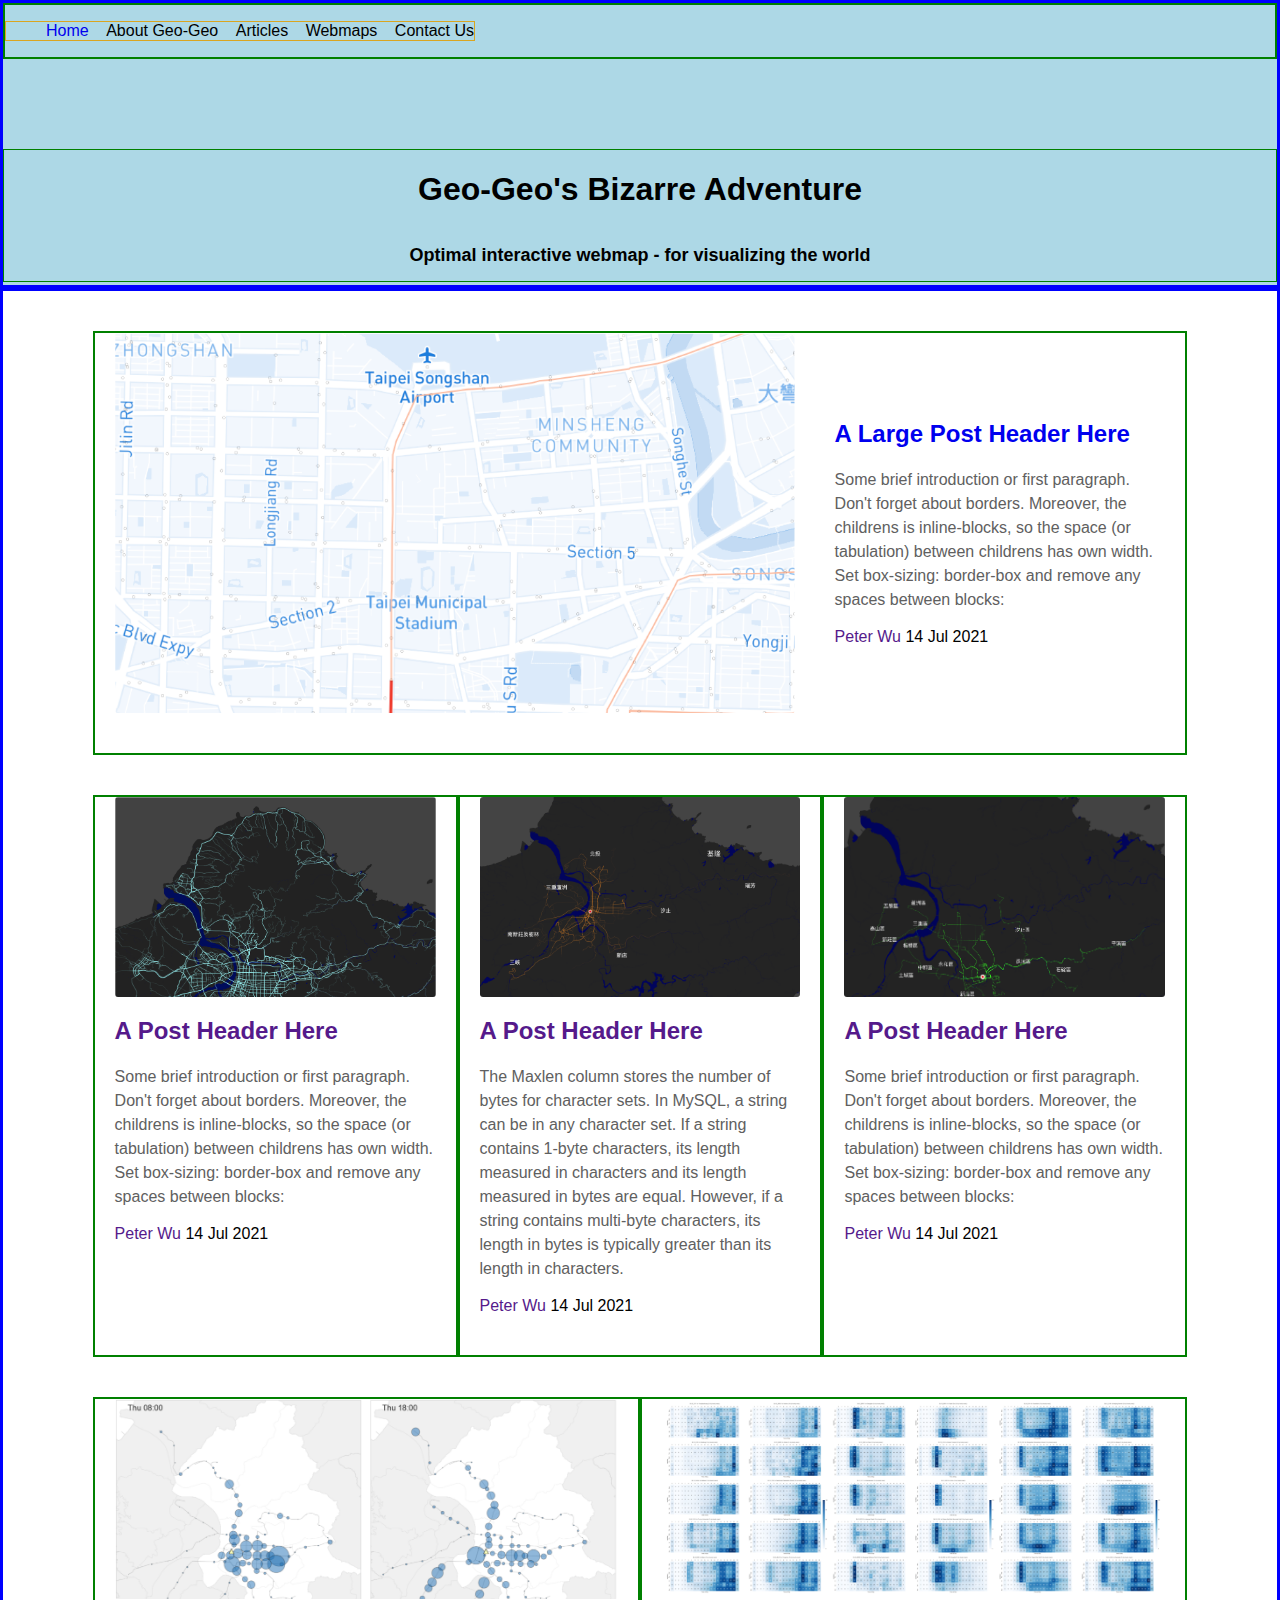
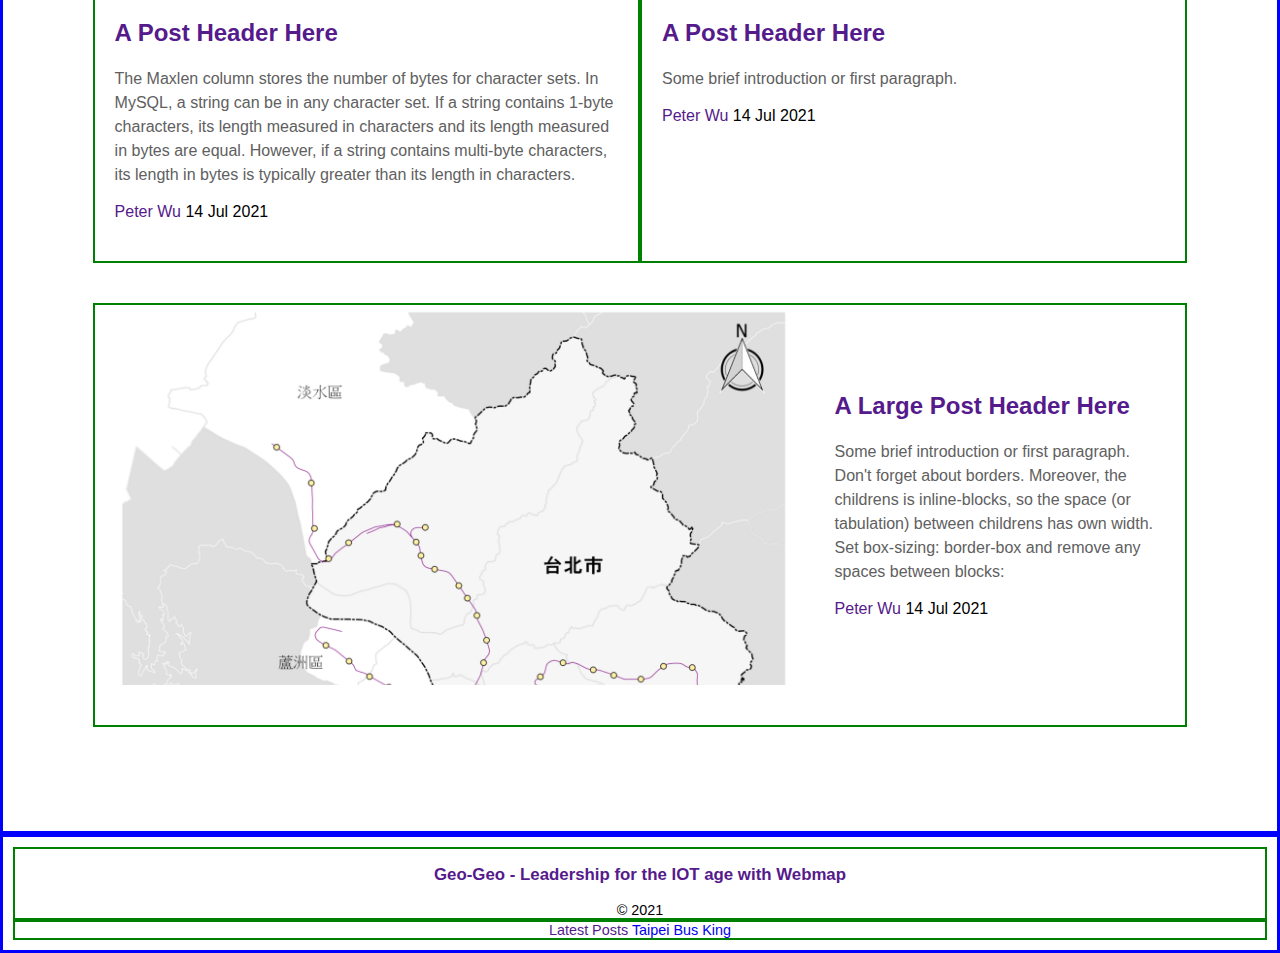
==== commit 4d4772ff: "RWD Setting" ====
--- a/project_1/index.html
+++ b/project_1/index.html
@@ -14,7 +14,7 @@
             <nav class="site-nav">
                 <div class="site-nav-left-wrapper">
                     <ul class="nav">
-                        <li>Home</li>
+                        <li> <a href="index.html">Home</a></li>
                         <li>About Geo-Geo</li>
                         <li>Articles</li>
                         <li>Webmaps</li>
@@ -36,11 +36,11 @@
         <div class="inner posts">
             <div class="post-feed">
                 <article class="post-card post post-card-large">
-                    <a href="" class="post-card-image-link">
+                    <a href="blog_post.html" class="post-card-image-link">
                         <img src="img/ex_img4.png" alt="taipei-bus" class="post-card-image">
                     </a>
-                    <div href="" class="post-card-content">
-                        <a href="" class="post-card-content-link">
+                    <div href="blog_post.html" class="post-card-content">
+                        <a href="blog_post.html" class="post-card-content-link">
                             <header class="post-card-header">
                                 <h2>A Large Post Header Here</h2>
                             </header>
--- a/project_1/style.css
+++ b/project_1/style.css
@@ -1,6 +1,6 @@
-@import "header.css";
-@import "main.css";
-@import "footer.css";
+@import "style_header.css";
+@import "style_main.css";
+@import "style_footer.css";
 
 * {
     font-family: Helvetica, Arial, sans-serif;
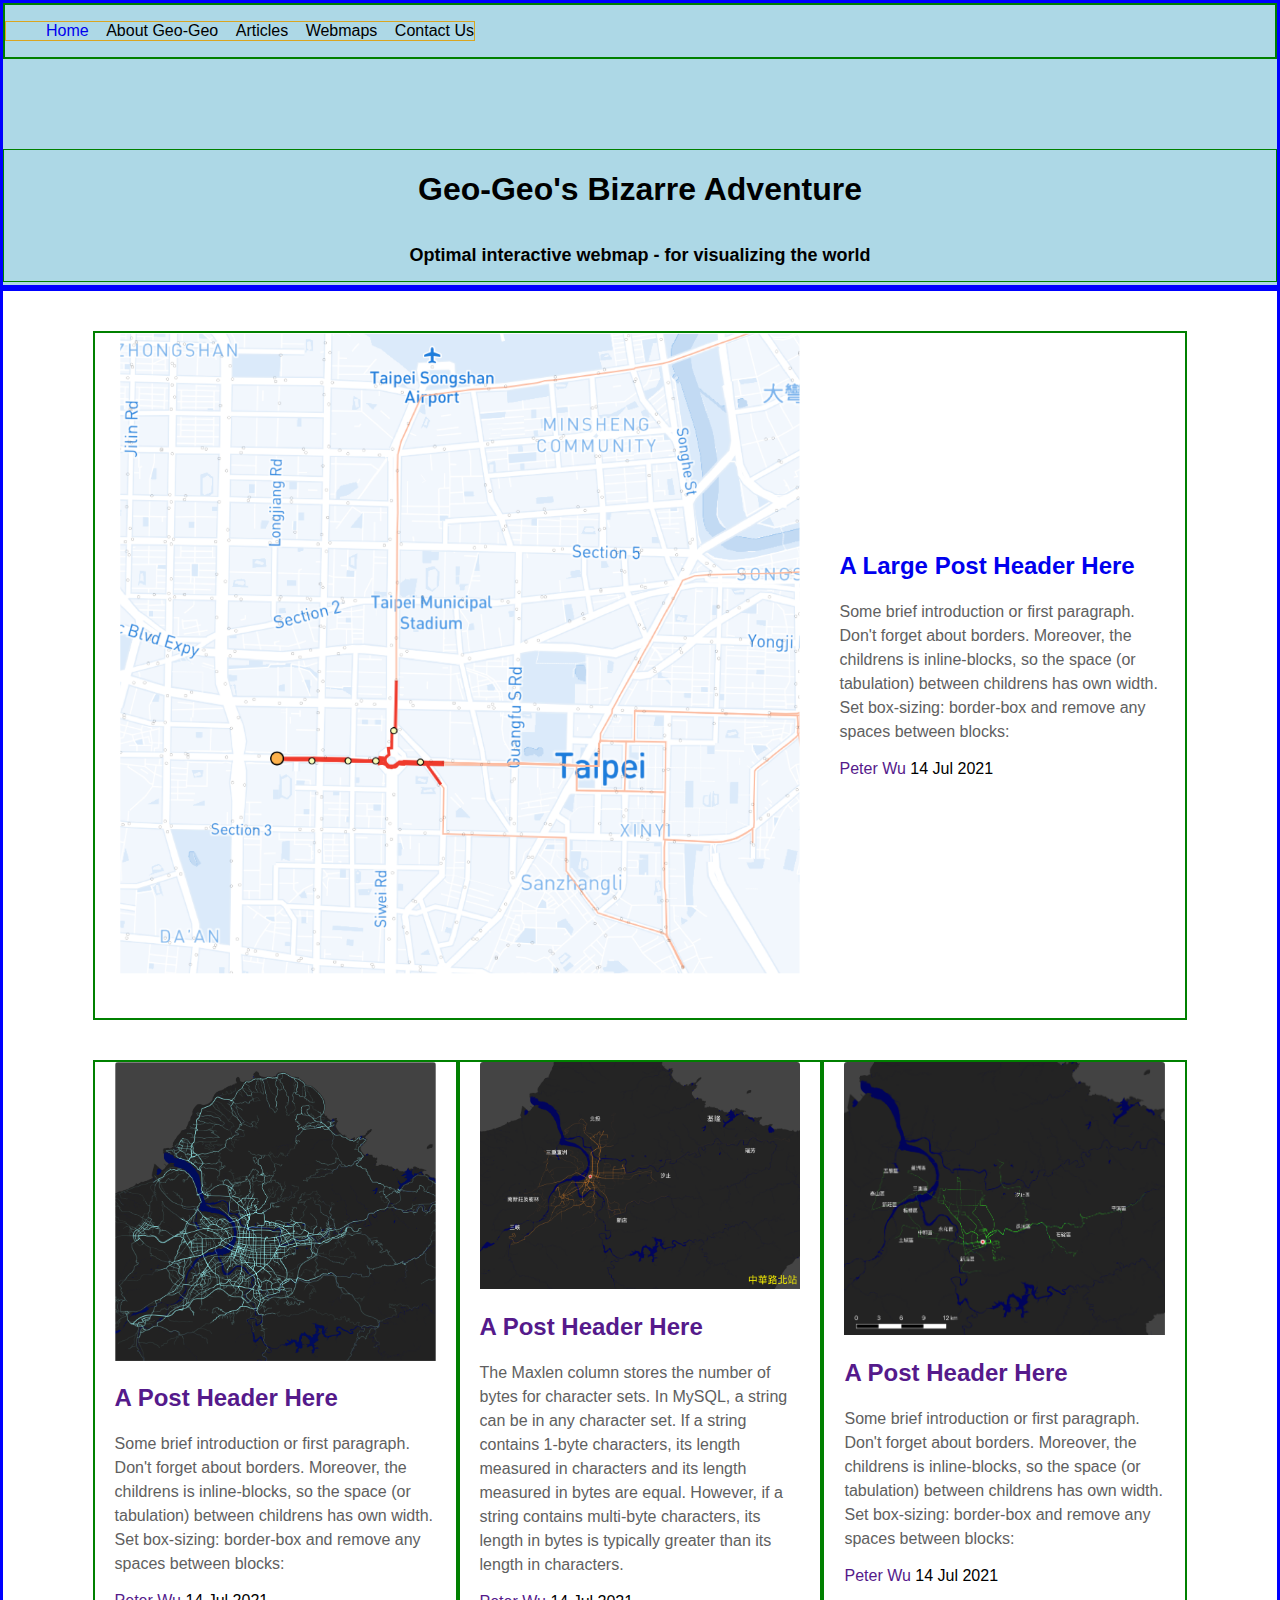
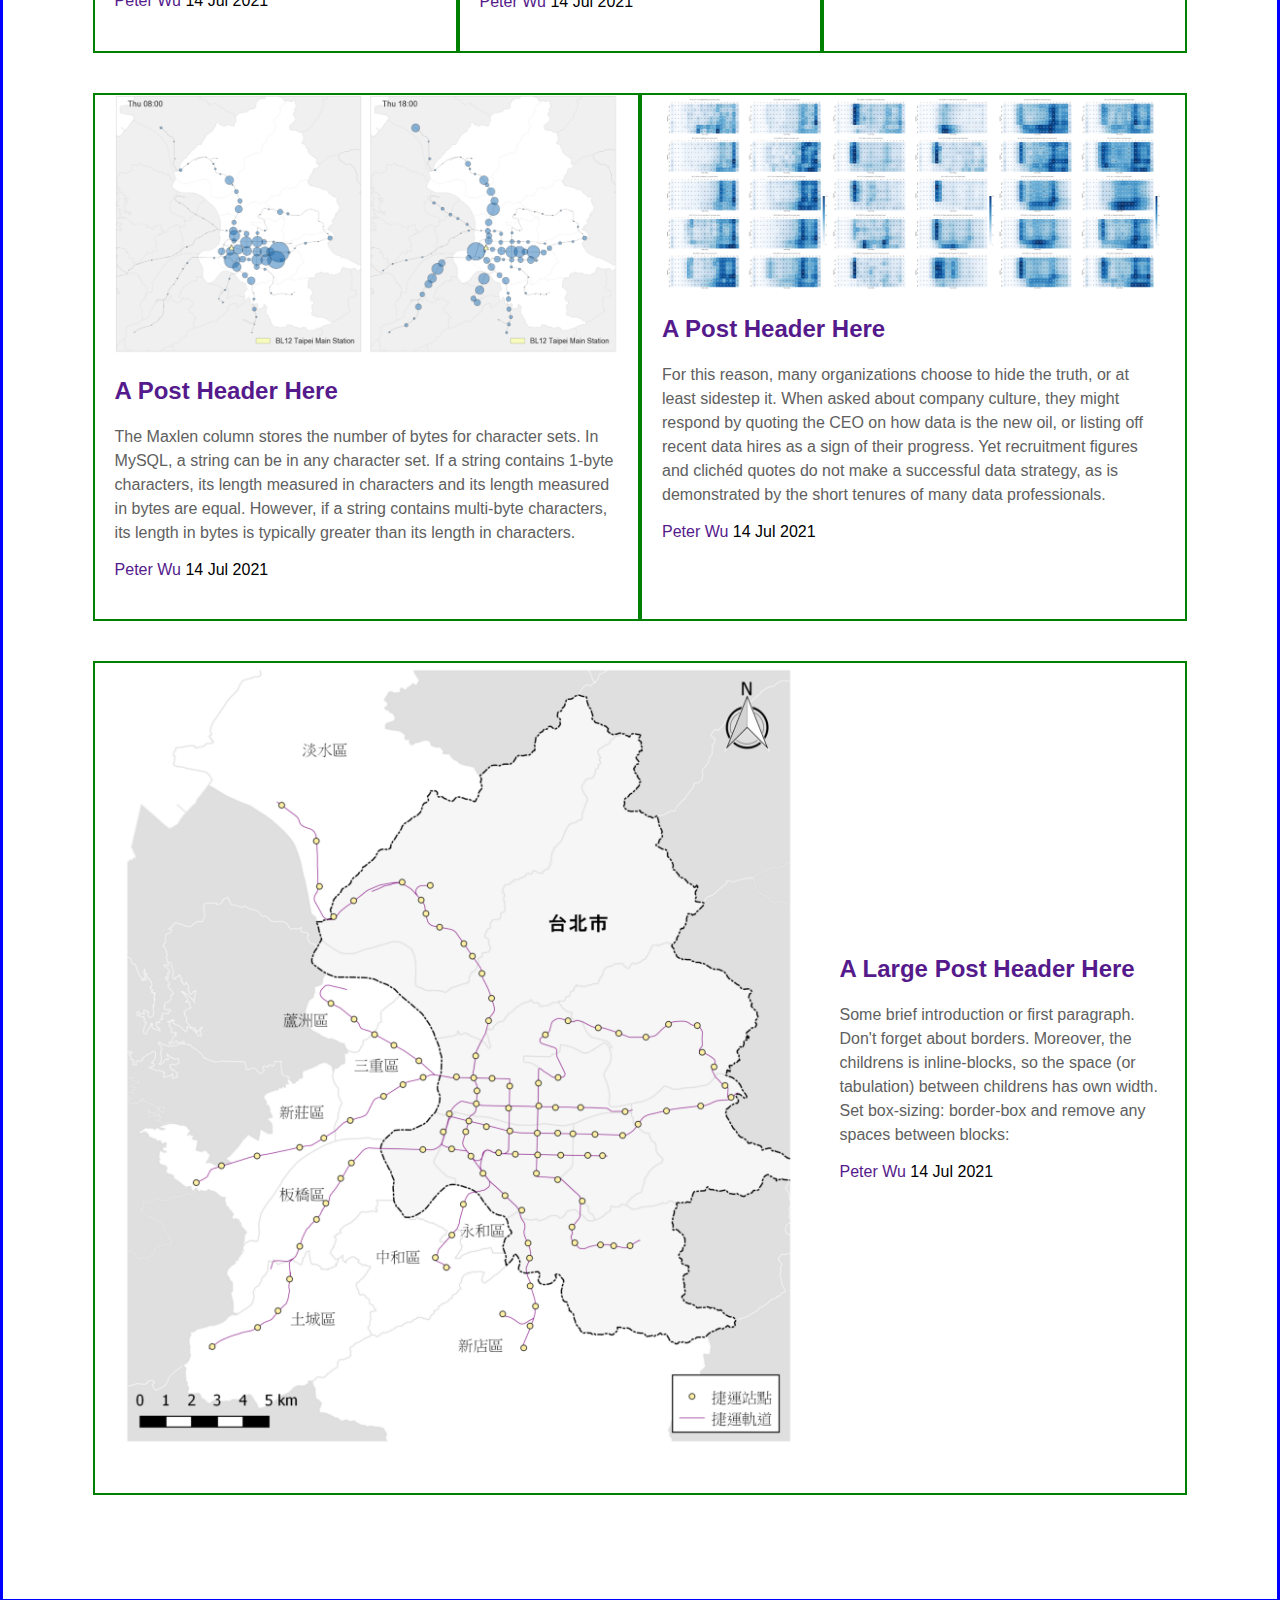
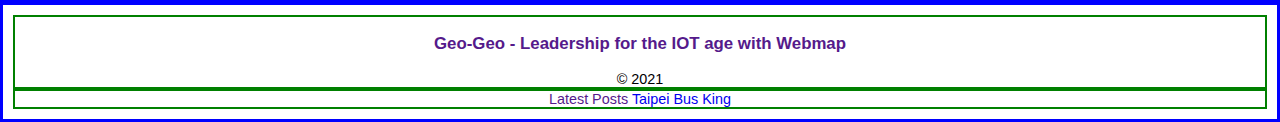
==== commit 3f23dd27: "Add author and date in blog post sample." ====
--- a/project_1/index.html
+++ b/project_1/index.html
@@ -201,7 +201,15 @@
                                 <h2>A Post Header Here</h2>
                             </header>
                             <section class="post-card-excerpt">
-                                <p>Some brief introduction or first paragraph.</p>
+                                <p>
+                                    For this reason, many organizations choose to hide the truth, 
+                                    or at least sidestep it. 
+                                    When asked about company culture, 
+                                    they might respond by quoting the CEO on how data is the new oil, 
+                                    or listing off recent data hires as a sign of their progress. 
+                                    Yet recruitment figures and clichéd quotes do not make a successful data strategy, 
+                                    as is demonstrated by the short tenures of many data professionals.
+                                </p>
                             </section>
                         </a>
                         <footer class="post-card-meta">
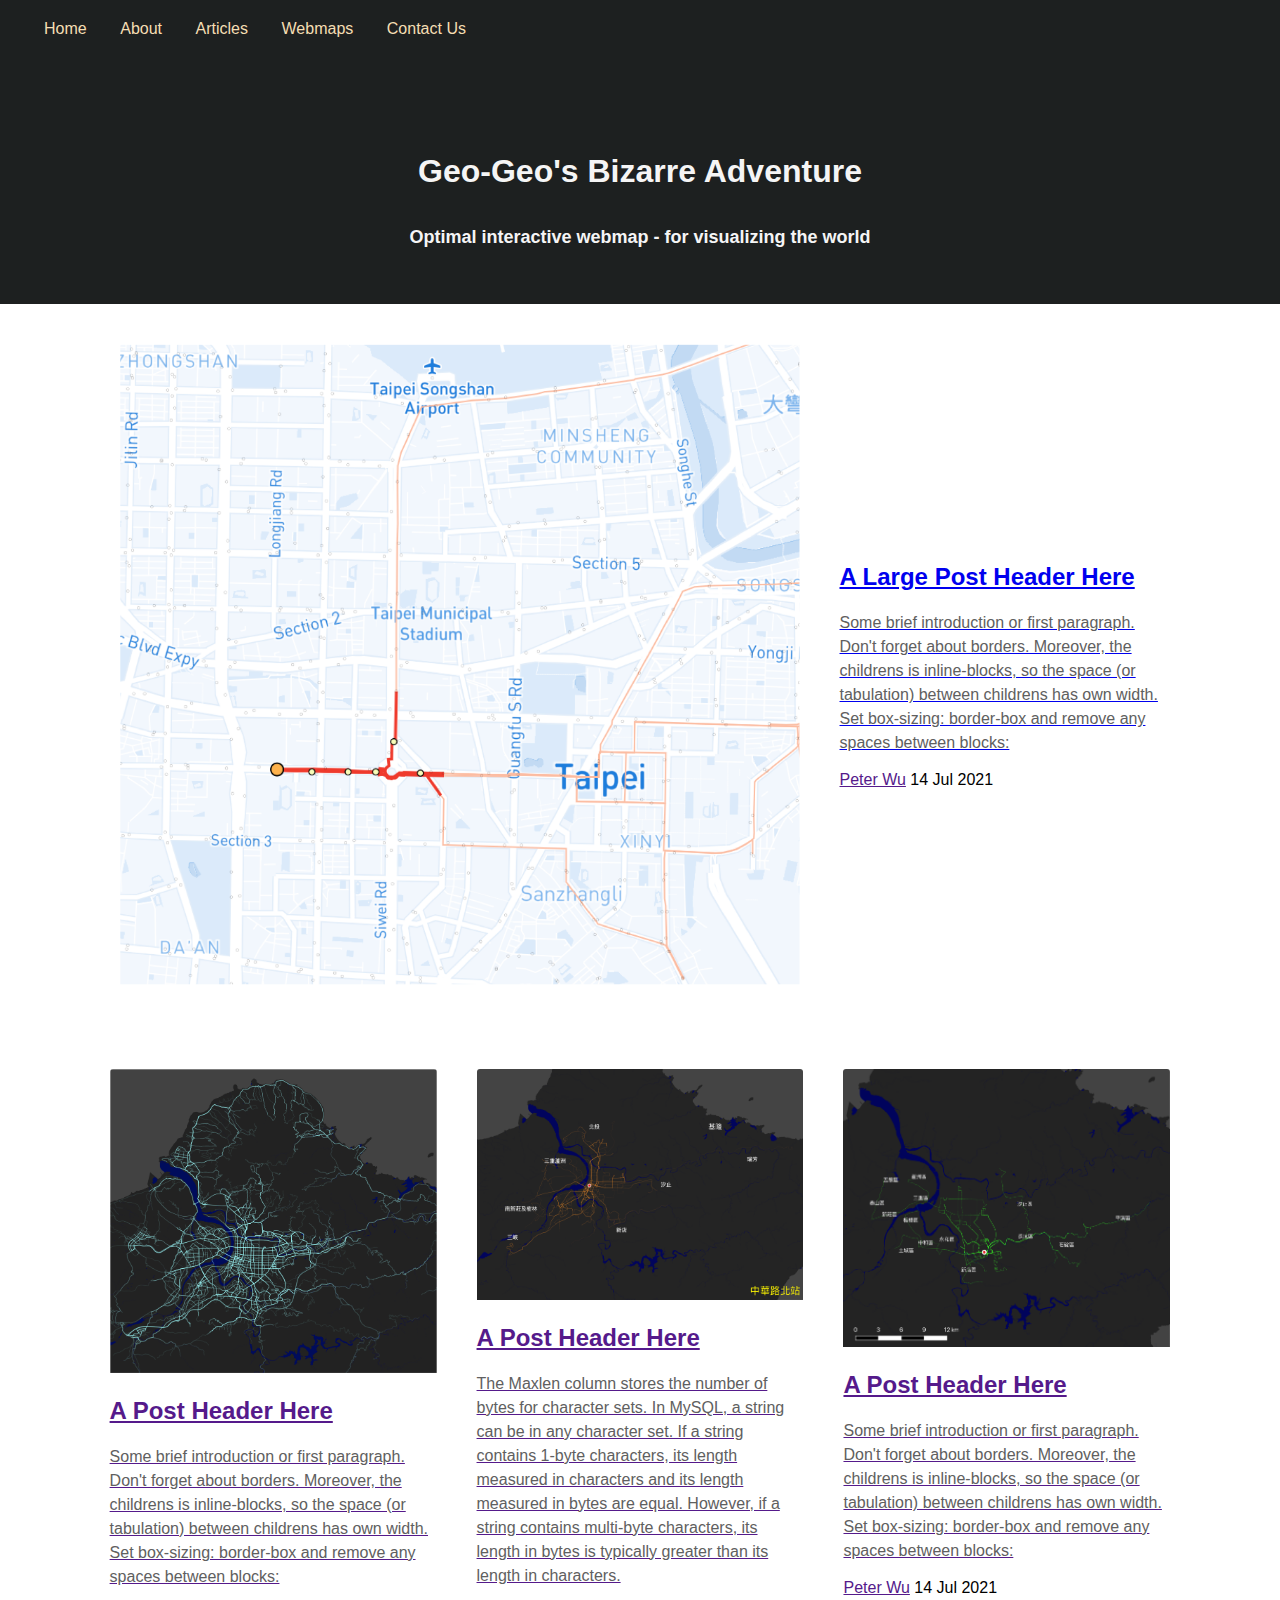
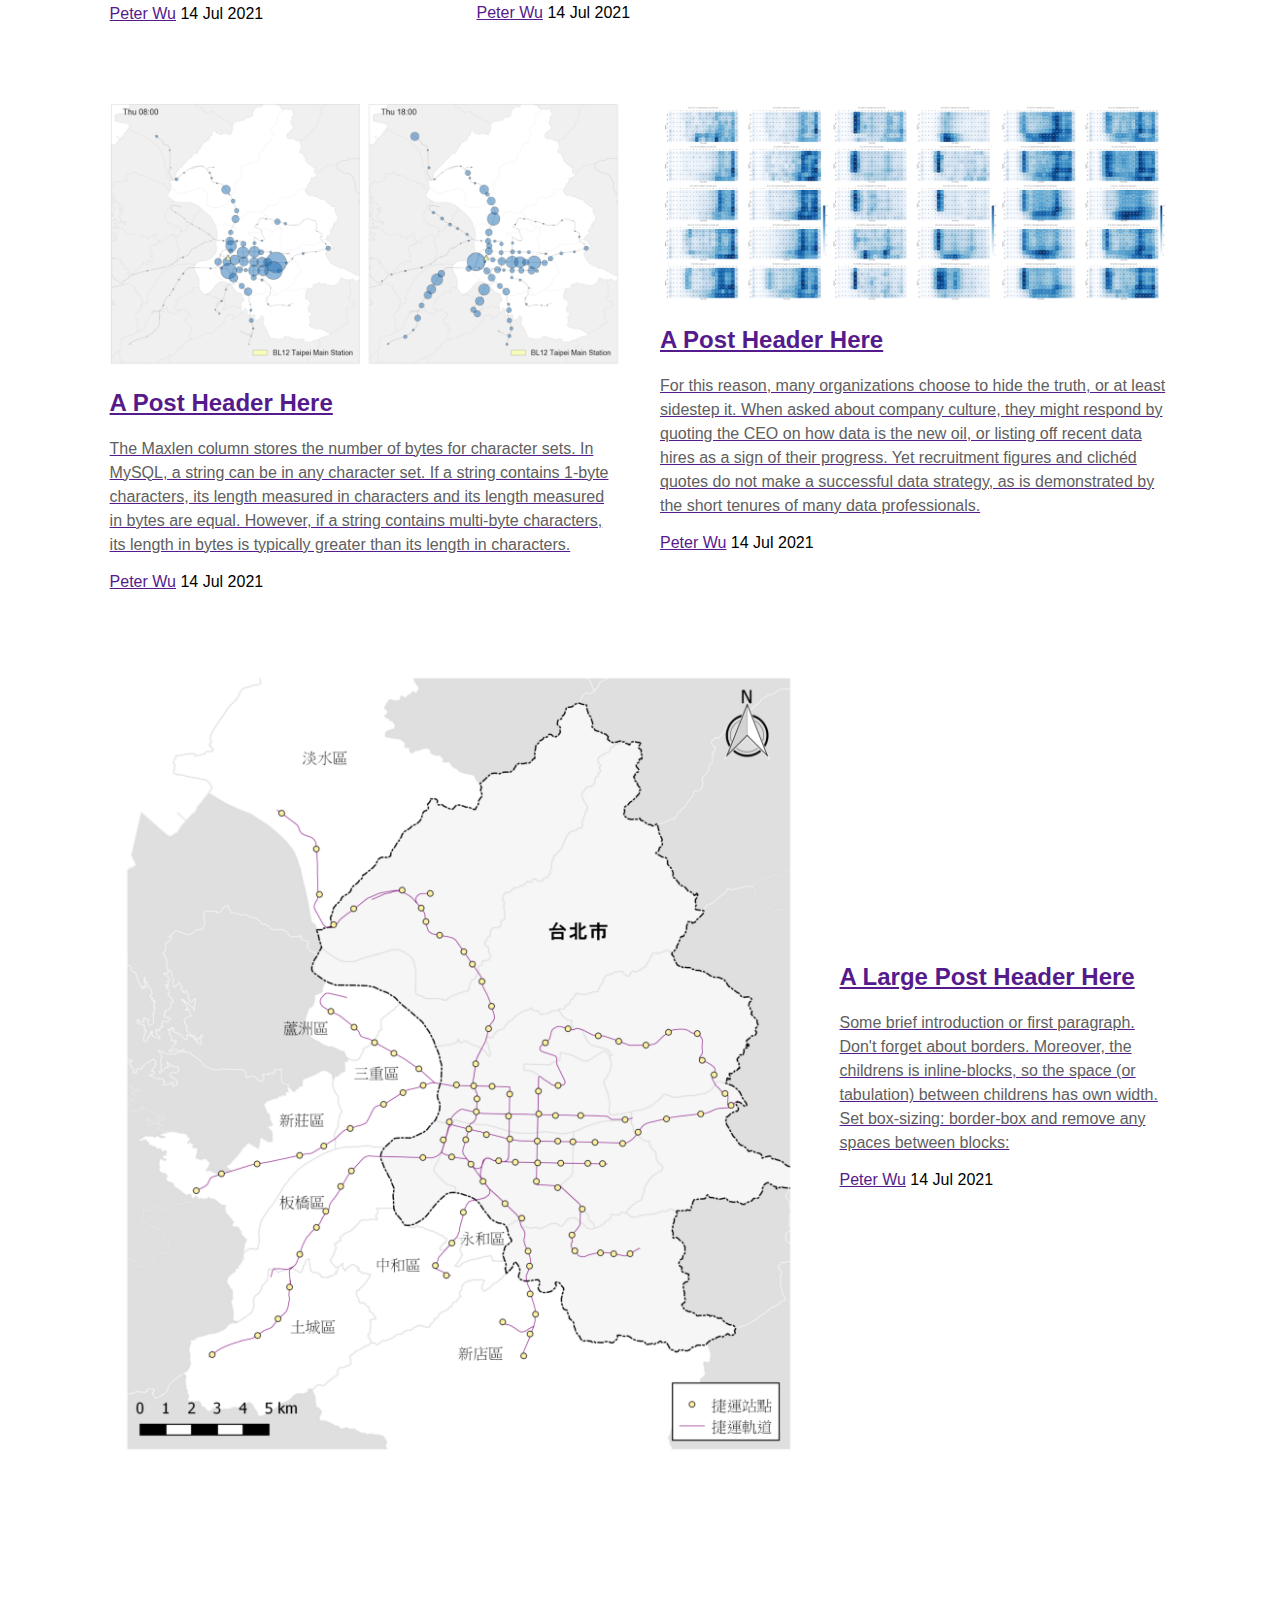
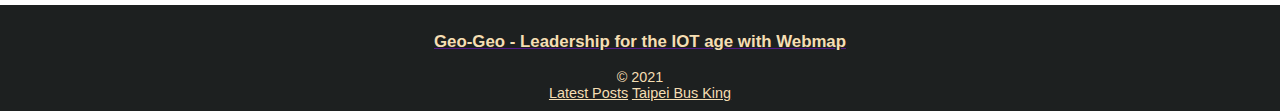
==== commit d9f0c347: "feat: change file location and adjust RWD - pack all css files into css folder - adjust layout for n" ====
--- a/project_1/index.html
+++ b/project_1/index.html
@@ -5,7 +5,7 @@
     <meta http-equiv="X-UA-Compatible" content="IE=edge">
     <meta name="viewport" content="width=device-width, initial-scale=1.0">
     <title>Geo Painter</title>
-    <link href="./style.css" type="text/css" rel="stylesheet">
+    <link href="./css/style.css" type="text/css" rel="stylesheet">
     <!-- template: https://qstar.ai/--> 
 </head>
 <body>
@@ -15,7 +15,7 @@
                 <div class="site-nav-left-wrapper">
                     <ul class="nav">
                         <li> <a href="index.html">Home</a></li>
-                        <li>About Geo-Geo</li>
+                        <li>About</li>
                         <li>Articles</li>
                         <li>Webmaps</li>
                         <li>Contact Us</li>
@@ -265,7 +265,7 @@
             <div class="site-nav-left-wrapper">
                 <ul class="nav">
                     <li>Home</li>
-                    <li>About Geo-Geo</li>
+                    <li>About</li>
                     <li>Articles</li>
                     <li>Webmaps</li>
                     <li>Contact Us</li>
--- a/project_1/css/style.css
+++ b/project_1/css/style.css
@@ -0,0 +1,20 @@
+@import "style_header.css";
+@import "style_main.css";
+@import "style_footer.css";
+
+* {
+    font-family: Helvetica, Arial, sans-serif;
+    opacity: 1;
+    box-sizing: border-box;
+    z-index: 100;
+    list-style-type: none;
+  }
+
+body {
+    margin: 0;
+}
+
+ul a, ul a:hover, ul a:active, ul a:visited, ul a:focus {
+    text-decoration: none;
+    color: wheat;
+}